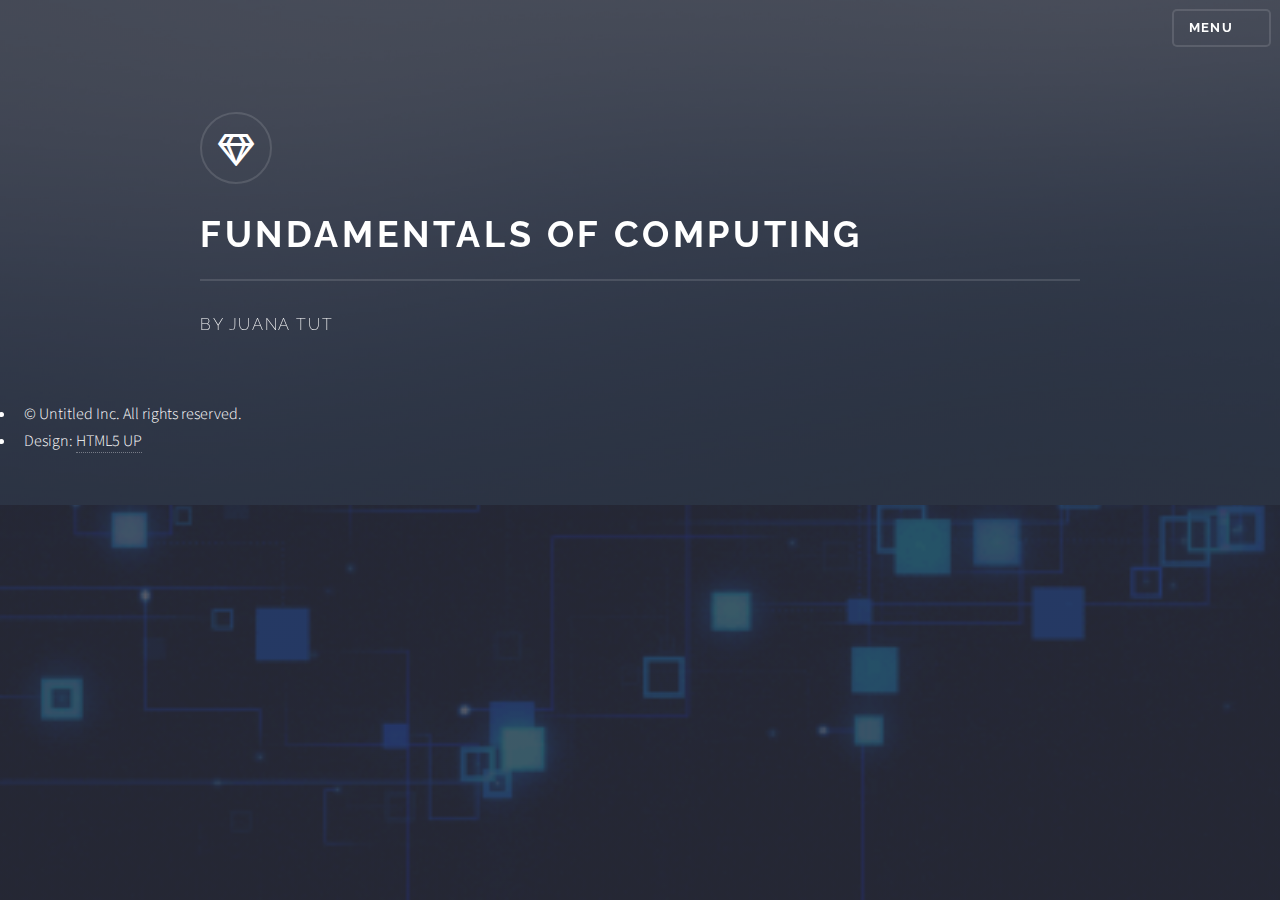
==== index.html @ 511b3169 "Add files via upload" ====
<!DOCTYPE HTML>
<!--
	Solid State by HTML5 UP
	html5up.net | @ajlkn
	Free for personal and commercial use under the CCA 3.0 license (html5up.net/license)
-->
<html>
	<head>
		<title>FoC</title>
		<meta charset="utf-8" />
		<meta name="viewport" content="width=device-width, initial-scale=1, user-scalable=no" />
		<link rel="stylesheet" href="assets/css/main.css" />
		<noscript><link rel="stylesheet" href="assets/css/noscript.css" /></noscript>
	</head>
	<body class="is-preload">

		<!-- Page Wrapper -->
			<div id="page-wrapper">

				<!-- Header -->
					<header id="header" class="alt">
						<h1><a href="index.html">Solid State</a></h1>
						<nav>
							<a href="#menu">Menu</a>
						</nav>
					</header>

				<!-- Menu -->
					<nav id="menu">
						<div class="inner">
							<h2>Menu</h2>
							<ul class="links">
								<li><a href="index1.html">Home</a></li>
								<li><a href="course.html">Course</a></li>
								<li><a href="project.html">Projects</a></li>
								<li><a href="concepts.html">Concepts</a></li>
								<li><a href="database.html">Database</a></li>
								<li><a href="documentation.html">Documentation</a></li>
								<li><a href="aboutme.html">About me</a></li>
							</ul>
							<a href="#" class="close">Close</a>
						</div>
					</nav>

				<!-- Banner -->
					<section id="banner">
						<div class="inner">
							<div class="logo"><span class="icon fa-gem"></span></div>
							<h2>Fundamentals of Computing</h2>
							<p>By Juana Tut </p>
						</div>
					</section>

				<!-- Wrapper -->
					<section id="wrapper">
							<ul class="copyright">
								<li>&copy; Untitled Inc. All rights reserved.</li><li>Design: <a href="http://html5up.net">HTML5 UP</a></li>
							</ul>
						</div>
					</section>

			</div>

		<!-- Scripts -->
			<script src="assets/js/jquery.min.js"></script>
			<script src="assets/js/jquery.scrollex.min.js"></script>
			<script src="assets/js/browser.min.js"></script>
			<script src="assets/js/breakpoints.min.js"></script>
			<script src="assets/js/util.js"></script>
			<script src="assets/js/main.js"></script>

	</body>
</html>
---- assets/css/main.css ----
@import url(fontawesome-all.min.css);
@import url("https://fonts.googleapis.com/css?family=Raleway:200,700|Source+Sans+Pro:300,600,300italic,600italic");

/*
	Solid State by HTML5 UP
	html5up.net | @ajlkn
	Free for personal and commercial use under the CCA 3.0 license (html5up.net/license)
*/

html, body, div, span, applet, object,
iframe, h1, h2, h3, h4, h5, h6, p, blockquote,
pre, a, abbr, acronym, address, big, cite,
code, del, dfn, em, img, ins, kbd, q, s, samp,
small, strike, strong, sub, sup, tt, var, b,
u, i, center, dl, dt, dd, ol, ul, li, fieldset,
form, label, legend, table, caption, tbody,
tfoot, thead, tr, th, td, article, aside,
canvas, details, embed, figure, figcaption,
footer, header, hgroup, menu, nav, output, ruby,
section, summary, time, mark, audio, video {
	margin: 0;
	padding: 0;
	border: 0;
	font-size: 100%;
	font: inherit;
	vertical-align: baseline;}

article, aside, details, figcaption, figure,
footer, header, hgroup, menu, nav, section {
	display: block;}

body {
	line-height: 1;
}

ol, ul {
	list-style: none;
}

blockquote, q {
	quotes: none;
}

	blockquote:before, blockquote:after, q:before, q:after {
		content: '';
		content: none;
	}

table {
	border-collapse: collapse;
	border-spacing: 0;
}

body {
	-webkit-text-size-adjust: none;
}

mark {
	background-color: transparent;
	color: inherit;
}

input::-moz-focus-inner {
	border: 0;
	padding: 0;
}

input, select, textarea {
	-moz-appearance: none;
	-webkit-appearance: none;
	-ms-appearance: none;
	appearance: none;
}

/* Basic */

	@-ms-viewport {
		width: device-width;
	}

	body {
		-ms-overflow-style: scrollbar;
	}

	@media screen and (max-width: 480px) {

		html, body {
			min-width: 320px;
		}

	}

	html {
		box-sizing: border-box;
	}

	*, *:before, *:after {
		box-sizing: inherit;
	}

	body {
		background-color: #2e3141;
		background-image: linear-gradient(to top, rgba(46, 49, 65, 0.8), rgba(46, 49, 65, 0.8)), url("../../images/giphy.gif");
		background-size: auto,
 cover;
		background-attachment: fixed,
 fixed;
		background-position: center,
 center;
	}

		body.is-preload *, body.is-preload *:before, body.is-preload *:after {
			-moz-animation: none !important;
			-webkit-animation: none !important;
			-ms-animation: none !important;
			animation: none !important;
			-moz-transition: none !important;
			-webkit-transition: none !important;
			-ms-transition: none !important;
			transition: none !important;
		}

/* Type */

	body, input, select, textarea {
		color: #ffffff;
		font-family: "Source Sans Pro", Helvetica, sans-serif;
		font-size: 16.5pt;
		font-weight: 300;
		line-height: 1.65;
	}

		@media screen and (max-width: 1680px) {

			body, input, select, textarea {
				font-size: 13pt;
			}

		}

		@media screen and (max-width: 1280px) {

			body, input, select, textarea {
				font-size: 12pt;
			}

		}

		@media screen and (max-width: 980px) {

			body, input, select, textarea {
				font-size: 12pt;
			}

		}

		@media screen and (max-width: 736px) {

			body, input, select, textarea {
				font-size: 12pt;
			}

		}

		@media screen and (max-width: 480px) {

			body, input, select, textarea {
				font-size: 12pt;
			}

		}

	a {
		-moz-transition: color 0.2s ease-in-out, border-bottom-color 0.2s ease-in-out;
		-webkit-transition: color 0.2s ease-in-out, border-bottom-color 0.2s ease-in-out;
		-ms-transition: color 0.2s ease-in-out, border-bottom-color 0.2s ease-in-out;
		transition: color 0.2s ease-in-out, border-bottom-color 0.2s ease-in-out;
		border-bottom: dotted 1px rgba(255, 255, 255, 0.35);
		color: #ffffff;
		text-decoration: none;
	}

		a:hover {
			border-bottom-color: transparent;
			color: #ffffff !important;
		}

		a.special:not(.button) {
			text-decoration: none;
			border-bottom: 0;
			display: block;
			font-family: Raleway, Helvetica, sans-serif;
			font-size: 0.8em;
			font-weight: 700;
			letter-spacing: 0.1em;
			margin: 0 0 2em 0;
			text-transform: uppercase;
		}

			a.special:not(.button):before {
				-moz-osx-font-smoothing: grayscale;
				-webkit-font-smoothing: antialiased;
				display: inline-block;
				font-style: normal;
				font-variant: normal;
				text-rendering: auto;
				line-height: 1;
				text-transform: none !important;
				font-family: 'Font Awesome 5 Free';
				font-weight: 900;
			}

			a.special:not(.button):before {
				-moz-transition: background-color 0.2s ease-in-out;
				-webkit-transition: background-color 0.2s ease-in-out;
				-ms-transition: background-color 0.2s ease-in-out;
				transition: background-color 0.2s ease-in-out;
				border-radius: 100%;
				border: solid 2px rgba(255, 255, 255, 0.125);
				content: '\f105';
				display: inline-block;
				font-size: 1.25em;
				height: 2em;
				line-height: 1.75em;
				margin-right: 0.85em;
				text-align: center;
				text-indent: 0.15em;
				vertical-align: middle;
				width: 2em;
			}

			a.special:not(.button):hover:before {
				background-color: rgba(255, 255, 255, 0.025);
			}

			a.special:not(.button):active:before {
				background-color: rgba(255, 255, 255, 0.075);
			}

	strong, b {
		color: #ffffff;
		font-weight: 600;
	}

	em, i {
		font-style: italic;
	}

	p {
		margin: 0 0 2em 0;
	}

	h1, h2, h3, h4, h5, h6 {
		color: #ffffff;
		font-family: Raleway, Helvetica, sans-serif;
		font-weight: 700;
		letter-spacing: 0.1em;
		margin: 0 0 1em 0;
		text-transform: uppercase;
	}

		h1 a, h2 a, h3 a, h4 a, h5 a, h6 a {
			color: inherit;
			text-decoration: none;
			border-bottom: 0;
		}

		h1 span, h2 span, h3 span, h4 span, h5 span, h6 span {
			font-weight: 200;
		}

		h1.major, h2.major, h3.major, h4.major, h5.major, h6.major {
			padding-bottom: 1em;
			border-bottom: solid 2px rgba(255, 255, 255, 0.125);
		}

	h2 {
		font-size: 1.2em;
	}

	h3 {
		font-size: 0.9em;
	}

	h4 {
		font-size: 0.7em;
	}

	h5 {
		font-size: 0.7em;
	}

	h6 {
		font-size: 0.7em;
	}

	@media screen and (max-width: 736px) {

		h2 {
			font-size: 1em;
		}

		h3 {
			font-size: 0.8em;
		}

	}

	sub {
		font-size: 0.8em;
		position: relative;
		top: 0.5em;
	}

	sup {
		font-size: 0.8em;
		position: relative;
		top: -0.5em;
	}

	blockquote {
		border-left: solid 4px rgba(255, 255, 255, 0.125);
		font-style: italic;
		margin: 0 0 2em 0;
		padding: 0.5em 0 0.5em 2em;
	}

	code {
		background: rgba(255, 255, 255, 0.025);
		border-radius: 5px;
		border: solid 2px rgba(255, 255, 255, 0.125);
		font-family: "Courier New", monospace;
		font-size: 0.9em;
		margin: 0 0.25em;
		padding: 0.25em 0.65em;
	}

	pre {
		-webkit-overflow-scrolling: touch;
		font-family: "Courier New", monospace;
		font-size: 0.9em;
		margin: 0 0 2em 0;
	}

		pre code {
			display: block;
			line-height: 1.75em;
			padding: 1em 1.5em;
			overflow-x: auto;
		}

	hr {
		border: 0;
		border-bottom: solid 2px rgba(255, 255, 255, 0.125);
		margin: 2.5em 0;
	}

		hr.major {
			margin: 4em 0;
		}

	.align-left {
		text-align: left;
	}

	.align-center {
		text-align: center;
	}

	.align-right {
		text-align: right;
	}

/* Row */

	.row {
		display: flex;
		flex-wrap: wrap;
		box-sizing: border-box;
		align-items: stretch;
	}

		.row > * {
			box-sizing: border-box;
		}

		.row.gtr-uniform > * > :last-child {
			margin-bottom: 0;
		}

		.row.aln-left {
			justify-content: flex-start;
		}

		.row.aln-center {
			justify-content: center;
		}

		.row.aln-right {
			justify-content: flex-end;
		}

		.row.aln-top {
			align-items: flex-start;
		}

		.row.aln-middle {
			align-items: center;
		}

		.row.aln-bottom {
			align-items: flex-end;
		}

		.row > .imp {
			order: -1;
		}

		.row > .col-1 {
			width: 8.33333%;
		}

		.row > .off-1 {
			margin-left: 8.33333%;
		}

		.row > .col-2 {
			width: 16.66667%;
		}

		.row > .off-2 {
			margin-left: 16.66667%;
		}

		.row > .col-3 {
			width: 25%;
		}

		.row > .off-3 {
			margin-left: 25%;
		}

		.row > .col-4 {
			width: 33.33333%;
		}

		.row > .off-4 {
			margin-left: 33.33333%;
		}

		.row > .col-5 {
			width: 41.66667%;
		}

		.row > .off-5 {
			margin-left: 41.66667%;
		}

		.row > .col-6 {
			width: 50%;
		}

		.row > .off-6 {
			margin-left: 50%;
		}

		.row > .col-7 {
			width: 58.33333%;
		}

		.row > .off-7 {
			margin-left: 58.33333%;
		}

		.row > .col-8 {
			width: 66.66667%;
		}

		.row > .off-8 {
			margin-left: 66.66667%;
		}

		.row > .col-9 {
			width: 75%;
		}

		.row > .off-9 {
			margin-left: 75%;
		}

		.row > .col-10 {
			width: 83.33333%;
		}

		.row > .off-10 {
			margin-left: 83.33333%;
		}

		.row > .col-11 {
			width: 91.66667%;
		}

		.row > .off-11 {
			margin-left: 91.66667%;
		}

		.row > .col-12 {
			width: 100%;
		}

		.row > .off-12 {
			margin-left: 100%;
		}

		.row.gtr-0 {
			margin-top: 0;
			margin-left: 0em;
		}

			.row.gtr-0 > * {
				padding: 0 0 0 0em;
			}

			.row.gtr-0.gtr-uniform {
				margin-top: 0em;
			}

				.row.gtr-0.gtr-uniform > * {
					padding-top: 0em;
				}

		.row.gtr-25 {
			margin-top: 0;
			margin-left: -0.4375em;
		}

			.row.gtr-25 > * {
				padding: 0 0 0 0.4375em;
			}

			.row.gtr-25.gtr-uniform {
				margin-top: -0.4375em;
			}

				.row.gtr-25.gtr-uniform > * {
					padding-top: 0.4375em;
				}

		.row.gtr-50 {
			margin-top: 0;
			margin-left: -0.875em;
		}

			.row.gtr-50 > * {
				padding: 0 0 0 0.875em;
			}

			.row.gtr-50.gtr-uniform {
				margin-top: -0.875em;
			}

				.row.gtr-50.gtr-uniform > * {
					padding-top: 0.875em;
				}

		.row {
			margin-top: 0;
			margin-left: -1.75em;
		}

			.row > * {
				padding: 0 0 0 1.75em;
			}

			.row.gtr-uniform {
				margin-top: -1.75em;
			}

				.row.gtr-uniform > * {
					padding-top: 1.75em;
				}

		.row.gtr-150 {
			margin-top: 0;
			margin-left: -2.625em;
		}

			.row.gtr-150 > * {
				padding: 0 0 0 2.625em;
			}

			.row.gtr-150.gtr-uniform {
				margin-top: -2.625em;
			}

				.row.gtr-150.gtr-uniform > * {
					padding-top: 2.625em;
				}

		.row.gtr-200 {
			margin-top: 0;
			margin-left: -3.5em;
		}

			.row.gtr-200 > * {
				padding: 0 0 0 3.5em;
			}

			.row.gtr-200.gtr-uniform {
				margin-top: -3.5em;
			}

				.row.gtr-200.gtr-uniform > * {
					padding-top: 3.5em;
				}

		@media screen and (max-width: 1680px) {

			.row {
				display: flex;
				flex-wrap: wrap;
				box-sizing: border-box;
				align-items: stretch;
			}

				.row > * {
					box-sizing: border-box;
				}

				.row.gtr-uniform > * > :last-child {
					margin-bottom: 0;
				}

				.row.aln-left {
					justify-content: flex-start;
				}

				.row.aln-center {
					justify-content: center;
				}

				.row.aln-right {
					justify-content: flex-end;
				}

				.row.aln-top {
					align-items: flex-start;
				}

				.row.aln-middle {
					align-items: center;
				}

				.row.aln-bottom {
					align-items: flex-end;
				}

				.row > .imp-xlarge {
					order: -1;
				}

				.row > .col-1-xlarge {
					width: 8.33333%;
				}

				.row > .off-1-xlarge {
					margin-left: 8.33333%;
				}

				.row > .col-2-xlarge {
					width: 16.66667%;
				}

				.row > .off-2-xlarge {
					margin-left: 16.66667%;
				}

				.row > .col-3-xlarge {
					width: 25%;
				}

				.row > .off-3-xlarge {
					margin-left: 25%;
				}

				.row > .col-4-xlarge {
					width: 33.33333%;
				}

				.row > .off-4-xlarge {
					margin-left: 33.33333%;
				}

				.row > .col-5-xlarge {
					width: 41.66667%;
				}

				.row > .off-5-xlarge {
					margin-left: 41.66667%;
				}

				.row > .col-6-xlarge {
					width: 50%;
				}

				.row > .off-6-xlarge {
					margin-left: 50%;
				}

				.row > .col-7-xlarge {
					width: 58.33333%;
				}

				.row > .off-7-xlarge {
					margin-left: 58.33333%;
				}

				.row > .col-8-xlarge {
					width: 66.66667%;
				}

				.row > .off-8-xlarge {
					margin-left: 66.66667%;
				}

				.row > .col-9-xlarge {
					width: 75%;
				}

				.row > .off-9-xlarge {
					margin-left: 75%;
				}

				.row > .col-10-xlarge {
					width: 83.33333%;
				}

				.row > .off-10-xlarge {
					margin-left: 83.33333%;
				}

				.row > .col-11-xlarge {
					width: 91.66667%;
				}

				.row > .off-11-xlarge {
					margin-left: 91.66667%;
				}

				.row > .col-12-xlarge {
					width: 100%;
				}

				.row > .off-12-xlarge {
					margin-left: 100%;
				}

				.row.gtr-0 {
					margin-top: 0;
					margin-left: 0em;
				}

					.row.gtr-0 > * {
						padding: 0 0 0 0em;
					}

					.row.gtr-0.gtr-uniform {
						margin-top: 0em;
					}

						.row.gtr-0.gtr-uniform > * {
							padding-top: 0em;
						}

				.row.gtr-25 {
					margin-top: 0;
					margin-left: -0.4375em;
				}

					.row.gtr-25 > * {
						padding: 0 0 0 0.4375em;
					}

					.row.gtr-25.gtr-uniform {
						margin-top: -0.4375em;
					}

						.row.gtr-25.gtr-uniform > * {
							padding-top: 0.4375em;
						}

				.row.gtr-50 {
					margin-top: 0;
					margin-left: -0.875em;
				}

					.row.gtr-50 > * {
						padding: 0 0 0 0.875em;
					}

					.row.gtr-50.gtr-uniform {
						margin-top: -0.875em;
					}

						.row.gtr-50.gtr-uniform > * {
							padding-top: 0.875em;
						}

				.row {
					margin-top: 0;
					margin-left: -1.75em;
				}

					.row > * {
						padding: 0 0 0 1.75em;
					}

					.row.gtr-uniform {
						margin-top: -1.75em;
					}

						.row.gtr-uniform > * {
							padding-top: 1.75em;
						}

				.row.gtr-150 {
					margin-top: 0;
					margin-left: -2.625em;
				}

					.row.gtr-150 > * {
						padding: 0 0 0 2.625em;
					}

					.row.gtr-150.gtr-uniform {
						margin-top: -2.625em;
					}

						.row.gtr-150.gtr-uniform > * {
							padding-top: 2.625em;
						}

				.row.gtr-200 {
					margin-top: 0;
					margin-left: -3.5em;
				}

					.row.gtr-200 > * {
						padding: 0 0 0 3.5em;
					}

					.row.gtr-200.gtr-uniform {
						margin-top: -3.5em;
					}

						.row.gtr-200.gtr-uniform > * {
							padding-top: 3.5em;
						}

		}

		@media screen and (max-width: 1280px) {

			.row {
				display: flex;
				flex-wrap: wrap;
				box-sizing: border-box;
				align-items: stretch;
			}

				.row > * {
					box-sizing: border-box;
				}

				.row.gtr-uniform > * > :last-child {
					margin-bottom: 0;
				}

				.row.aln-left {
					justify-content: flex-start;
				}

				.row.aln-center {
					justify-content: center;
				}

				.row.aln-right {
					justify-content: flex-end;
				}

				.row.aln-top {
					align-items: flex-start;
				}

				.row.aln-middle {
					align-items: center;
				}

				.row.aln-bottom {
					align-items: flex-end;
				}

				.row > .imp-large {
					order: -1;
				}

				.row > .col-1-large {
					width: 8.33333%;
				}

				.row > .off-1-large {
					margin-left: 8.33333%;
				}

				.row > .col-2-large {
					width: 16.66667%;
				}

				.row > .off-2-large {
					margin-left: 16.66667%;
				}

				.row > .col-3-large {
					width: 25%;
				}

				.row > .off-3-large {
					margin-left: 25%;
				}

				.row > .col-4-large {
					width: 33.33333%;
				}

				.row > .off-4-large {
					margin-left: 33.33333%;
				}

				.row > .col-5-large {
					width: 41.66667%;
				}

				.row > .off-5-large {
					margin-left: 41.66667%;
				}

				.row > .col-6-large {
					width: 50%;
				}

				.row > .off-6-large {
					margin-left: 50%;
				}

				.row > .col-7-large {
					width: 58.33333%;
				}

				.row > .off-7-large {
					margin-left: 58.33333%;
				}

				.row > .col-8-large {
					width: 66.66667%;
				}

				.row > .off-8-large {
					margin-left: 66.66667%;
				}

				.row > .col-9-large {
					width: 75%;
				}

				.row > .off-9-large {
					margin-left: 75%;
				}

				.row > .col-10-large {
					width: 83.33333%;
				}

				.row > .off-10-large {
					margin-left: 83.33333%;
				}

				.row > .col-11-large {
					width: 91.66667%;
				}

				.row > .off-11-large {
					margin-left: 91.66667%;
				}

				.row > .col-12-large {
					width: 100%;
				}

				.row > .off-12-large {
					margin-left: 100%;
				}

				.row.gtr-0 {
					margin-top: 0;
					margin-left: 0em;
				}

					.row.gtr-0 > * {
						padding: 0 0 0 0em;
					}

					.row.gtr-0.gtr-uniform {
						margin-top: 0em;
					}

						.row.gtr-0.gtr-uniform > * {
							padding-top: 0em;
						}

				.row.gtr-25 {
					margin-top: 0;
					margin-left: -0.4375em;
				}

					.row.gtr-25 > * {
						padding: 0 0 0 0.4375em;
					}

					.row.gtr-25.gtr-uniform {
						margin-top: -0.4375em;
					}

						.row.gtr-25.gtr-uniform > * {
							padding-top: 0.4375em;
						}

				.row.gtr-50 {
					margin-top: 0;
					margin-left: -0.875em;
				}

					.row.gtr-50 > * {
						padding: 0 0 0 0.875em;
					}

					.row.gtr-50.gtr-uniform {
						margin-top: -0.875em;
					}

						.row.gtr-50.gtr-uniform > * {
							padding-top: 0.875em;
						}

				.row {
					margin-top: 0;
					margin-left: -1.75em;
				}

					.row > * {
						padding: 0 0 0 1.75em;
					}

					.row.gtr-uniform {
						margin-top: -1.75em;
					}

						.row.gtr-uniform > * {
							padding-top: 1.75em;
						}

				.row.gtr-150 {
					margin-top: 0;
					margin-left: -2.625em;
				}

					.row.gtr-150 > * {
						padding: 0 0 0 2.625em;
					}

					.row.gtr-150.gtr-uniform {
						margin-top: -2.625em;
					}

						.row.gtr-150.gtr-uniform > * {
							padding-top: 2.625em;
						}

				.row.gtr-200 {
					margin-top: 0;
					margin-left: -3.5em;
				}

					.row.gtr-200 > * {
						padding: 0 0 0 3.5em;
					}

					.row.gtr-200.gtr-uniform {
						margin-top: -3.5em;
					}

						.row.gtr-200.gtr-uniform > * {
							padding-top: 3.5em;
						}

		}

		@media screen and (max-width: 980px) {

			.row {
				display: flex;
				flex-wrap: wrap;
				box-sizing: border-box;
				align-items: stretch;
			}

				.row > * {
					box-sizing: border-box;
				}

				.row.gtr-uniform > * > :last-child {
					margin-bottom: 0;
				}

				.row.aln-left {
					justify-content: flex-start;
				}

				.row.aln-center {
					justify-content: center;
				}

				.row.aln-right {
					justify-content: flex-end;
				}

				.row.aln-top {
					align-items: flex-start;
				}

				.row.aln-middle {
					align-items: center;
				}

				.row.aln-bottom {
					align-items: flex-end;
				}

				.row > .imp-medium {
					order: -1;
				}

				.row > .col-1-medium {
					width: 8.33333%;
				}

				.row > .off-1-medium {
					margin-left: 8.33333%;
				}

				.row > .col-2-medium {
					width: 16.66667%;
				}

				.row > .off-2-medium {
					margin-left: 16.66667%;
				}

				.row > .col-3-medium {
					width: 25%;
				}

				.row > .off-3-medium {
					margin-left: 25%;
				}

				.row > .col-4-medium {
					width: 33.33333%;
				}

				.row > .off-4-medium {
					margin-left: 33.33333%;
				}

				.row > .col-5-medium {
					width: 41.66667%;
				}

				.row > .off-5-medium {
					margin-left: 41.66667%;
				}

				.row > .col-6-medium {
					width: 50%;
				}

				.row > .off-6-medium {
					margin-left: 50%;
				}

				.row > .col-7-medium {
					width: 58.33333%;
				}

				.row > .off-7-medium {
					margin-left: 58.33333%;
				}

				.row > .col-8-medium {
					width: 66.66667%;
				}

				.row > .off-8-medium {
					margin-left: 66.66667%;
				}

				.row > .col-9-medium {
					width: 75%;
				}

				.row > .off-9-medium {
					margin-left: 75%;
				}

				.row > .col-10-medium {
					width: 83.33333%;
				}

				.row > .off-10-medium {
					margin-left: 83.33333%;
				}

				.row > .col-11-medium {
					width: 91.66667%;
				}

				.row > .off-11-medium {
					margin-left: 91.66667%;
				}

				.row > .col-12-medium {
					width: 100%;
				}

				.row > .off-12-medium {
					margin-left: 100%;
				}

				.row.gtr-0 {
					margin-top: 0;
					margin-left: 0em;
				}

					.row.gtr-0 > * {
						padding: 0 0 0 0em;
					}

					.row.gtr-0.gtr-uniform {
						margin-top: 0em;
					}

						.row.gtr-0.gtr-uniform > * {
							padding-top: 0em;
						}

				.row.gtr-25 {
					margin-top: 0;
					margin-left: -0.4375em;
				}

					.row.gtr-25 > * {
						padding: 0 0 0 0.4375em;
					}

					.row.gtr-25.gtr-uniform {
						margin-top: -0.4375em;
					}

						.row.gtr-25.gtr-uniform > * {
							padding-top: 0.4375em;
						}

				.row.gtr-50 {
					margin-top: 0;
					margin-left: -0.875em;
				}

					.row.gtr-50 > * {
						padding: 0 0 0 0.875em;
					}

					.row.gtr-50.gtr-uniform {
						margin-top: -0.875em;
					}

						.row.gtr-50.gtr-uniform > * {
							padding-top: 0.875em;
						}

				.row {
					margin-top: 0;
					margin-left: -1.75em;
				}

					.row > * {
						padding: 0 0 0 1.75em;
					}

					.row.gtr-uniform {
						margin-top: -1.75em;
					}

						.row.gtr-uniform > * {
							padding-top: 1.75em;
						}

				.row.gtr-150 {
					margin-top: 0;
					margin-left: -2.625em;
				}

					.row.gtr-150 > * {
						padding: 0 0 0 2.625em;
					}

					.row.gtr-150.gtr-uniform {
						margin-top: -2.625em;
					}

						.row.gtr-150.gtr-uniform > * {
							padding-top: 2.625em;
						}

				.row.gtr-200 {
					margin-top: 0;
					margin-left: -3.5em;
				}

					.row.gtr-200 > * {
						padding: 0 0 0 3.5em;
					}

					.row.gtr-200.gtr-uniform {
						margin-top: -3.5em;
					}

						.row.gtr-200.gtr-uniform > * {
							padding-top: 3.5em;
						}

		}

		@media screen and (max-width: 736px) {

			.row {
				display: flex;
				flex-wrap: wrap;
				box-sizing: border-box;
				align-items: stretch;
			}

				.row > * {
					box-sizing: border-box;
				}

				.row.gtr-uniform > * > :last-child {
					margin-bottom: 0;
				}

				.row.aln-left {
					justify-content: flex-start;
				}

				.row.aln-center {
					justify-content: center;
				}

				.row.aln-right {
					justify-content: flex-end;
				}

				.row.aln-top {
					align-items: flex-start;
				}

				.row.aln-middle {
					align-items: center;
				}

				.row.aln-bottom {
					align-items: flex-end;
				}

				.row > .imp-small {
					order: -1;
				}

				.row > .col-1-small {
					width: 8.33333%;
				}

				.row > .off-1-small {
					margin-left: 8.33333%;
				}

				.row > .col-2-small {
					width: 16.66667%;
				}

				.row > .off-2-small {
					margin-left: 16.66667%;
				}

				.row > .col-3-small {
					width: 25%;
				}

				.row > .off-3-small {
					margin-left: 25%;
				}

				.row > .col-4-small {
					width: 33.33333%;
				}

				.row > .off-4-small {
					margin-left: 33.33333%;
				}

				.row > .col-5-small {
					width: 41.66667%;
				}

				.row > .off-5-small {
					margin-left: 41.66667%;
				}

				.row > .col-6-small {
					width: 50%;
				}

				.row > .off-6-small {
					margin-left: 50%;
				}

				.row > .col-7-small {
					width: 58.33333%;
				}

				.row > .off-7-small {
					margin-left: 58.33333%;
				}

				.row > .col-8-small {
					width: 66.66667%;
				}

				.row > .off-8-small {
					margin-left: 66.66667%;
				}

				.row > .col-9-small {
					width: 75%;
				}

				.row > .off-9-small {
					margin-left: 75%;
				}

				.row > .col-10-small {
					width: 83.33333%;
				}

				.row > .off-10-small {
					margin-left: 83.33333%;
				}

				.row > .col-11-small {
					width: 91.66667%;
				}

				.row > .off-11-small {
					margin-left: 91.66667%;
				}

				.row > .col-12-small {
					width: 100%;
				}

				.row > .off-12-small {
					margin-left: 100%;
				}

				.row.gtr-0 {
					margin-top: 0;
					margin-left: 0em;
				}

					.row.gtr-0 > * {
						padding: 0 0 0 0em;
					}

					.row.gtr-0.gtr-uniform {
						margin-top: 0em;
					}

						.row.gtr-0.gtr-uniform > * {
							padding-top: 0em;
						}

				.row.gtr-25 {
					margin-top: 0;
					margin-left: -0.3125em;
				}

					.row.gtr-25 > * {
						padding: 0 0 0 0.3125em;
					}

					.row.gtr-25.gtr-uniform {
						margin-top: -0.3125em;
					}

						.row.gtr-25.gtr-uniform > * {
							padding-top: 0.3125em;
						}

				.row.gtr-50 {
					margin-top: 0;
					margin-left: -0.625em;
				}

					.row.gtr-50 > * {
						padding: 0 0 0 0.625em;
					}

					.row.gtr-50.gtr-uniform {
						margin-top: -0.625em;
					}

						.row.gtr-50.gtr-uniform > * {
							padding-top: 0.625em;
						}

				.row {
					margin-top: 0;
					margin-left: -1.25em;
				}

					.row > * {
						padding: 0 0 0 1.25em;
					}

					.row.gtr-uniform {
						margin-top: -1.25em;
					}

						.row.gtr-uniform > * {
							padding-top: 1.25em;
						}

				.row.gtr-150 {
					margin-top: 0;
					margin-left: -1.875em;
				}

					.row.gtr-150 > * {
						padding: 0 0 0 1.875em;
					}

					.row.gtr-150.gtr-uniform {
						margin-top: -1.875em;
					}

						.row.gtr-150.gtr-uniform > * {
							padding-top: 1.875em;
						}

				.row.gtr-200 {
					margin-top: 0;
					margin-left: -2.5em;
				}

					.row.gtr-200 > * {
						padding: 0 0 0 2.5em;
					}

					.row.gtr-200.gtr-uniform {
						margin-top: -2.5em;
					}

						.row.gtr-200.gtr-uniform > * {
							padding-top: 2.5em;
						}

		}

		@media screen and (max-width: 480px) {

			.row {
				display: flex;
				flex-wrap: wrap;
				box-sizing: border-box;
				align-items: stretch;
			}

				.row > * {
					box-sizing: border-box;
				}

				.row.gtr-uniform > * > :last-child {
					margin-bottom: 0;
				}

				.row.aln-left {
					justify-content: flex-start;
				}

				.row.aln-center {
					justify-content: center;
				}

				.row.aln-right {
					justify-content: flex-end;
				}

				.row.aln-top {
					align-items: flex-start;
				}

				.row.aln-middle {
					align-items: center;
				}

				.row.aln-bottom {
					align-items: flex-end;
				}

				.row > .imp-xsmall {
					order: -1;
				}

				.row > .col-1-xsmall {
					width: 8.33333%;
				}

				.row > .off-1-xsmall {
					margin-left: 8.33333%;
				}

				.row > .col-2-xsmall {
					width: 16.66667%;
				}

				.row > .off-2-xsmall {
					margin-left: 16.66667%;
				}

				.row > .col-3-xsmall {
					width: 25%;
				}

				.row > .off-3-xsmall {
					margin-left: 25%;
				}

				.row > .col-4-xsmall {
					width: 33.33333%;
				}

				.row > .off-4-xsmall {
					margin-left: 33.33333%;
				}

				.row > .col-5-xsmall {
					width: 41.66667%;
				}

				.row > .off-5-xsmall {
					margin-left: 41.66667%;
				}

				.row > .col-6-xsmall {
					width: 50%;
				}

				.row > .off-6-xsmall {
					margin-left: 50%;
				}

				.row > .col-7-xsmall {
					width: 58.33333%;
				}

				.row > .off-7-xsmall {
					margin-left: 58.33333%;
				}

				.row > .col-8-xsmall {
					width: 66.66667%;
				}

				.row > .off-8-xsmall {
					margin-left: 66.66667%;
				}

				.row > .col-9-xsmall {
					width: 75%;
				}

				.row > .off-9-xsmall {
					margin-left: 75%;
				}

				.row > .col-10-xsmall {
					width: 83.33333%;
				}

				.row > .off-10-xsmall {
					margin-left: 83.33333%;
				}

				.row > .col-11-xsmall {
					width: 91.66667%;
				}

				.row > .off-11-xsmall {
					margin-left: 91.66667%;
				}

				.row > .col-12-xsmall {
					width: 100%;
				}

				.row > .off-12-xsmall {
					margin-left: 100%;
				}

				.row.gtr-0 {
					margin-top: 0;
					margin-left: 0em;
				}

					.row.gtr-0 > * {
						padding: 0 0 0 0em;
					}

					.row.gtr-0.gtr-uniform {
						margin-top: 0em;
					}

						.row.gtr-0.gtr-uniform > * {
							padding-top: 0em;
						}

				.row.gtr-25 {
					margin-top: 0;
					margin-left: -0.3125em;
				}

					.row.gtr-25 > * {
						padding: 0 0 0 0.3125em;
					}

					.row.gtr-25.gtr-uniform {
						margin-top: -0.3125em;
					}

						.row.gtr-25.gtr-uniform > * {
							padding-top: 0.3125em;
						}

				.row.gtr-50 {
					margin-top: 0;
					margin-left: -0.625em;
				}

					.row.gtr-50 > * {
						padding: 0 0 0 0.625em;
					}

					.row.gtr-50.gtr-uniform {
						margin-top: -0.625em;
					}

						.row.gtr-50.gtr-uniform > * {
							padding-top: 0.625em;
						}

				.row {
					margin-top: 0;
					margin-left: -1.25em;
				}

					.row > * {
						padding: 0 0 0 1.25em;
					}

					.row.gtr-uniform {
						margin-top: -1.25em;
					}

						.row.gtr-uniform > * {
							padding-top: 1.25em;
						}

				.row.gtr-150 {
					margin-top: 0;
					margin-left: -1.875em;
				}

					.row.gtr-150 > * {
						padding: 0 0 0 1.875em;
					}

					.row.gtr-150.gtr-uniform {
						margin-top: -1.875em;
					}

						.row.gtr-150.gtr-uniform > * {
							padding-top: 1.875em;
						}

				.row.gtr-200 {
					margin-top: 0;
					margin-left: -2.5em;
				}

					.row.gtr-200 > * {
						padding: 0 0 0 2.5em;
					}

					.row.gtr-200.gtr-uniform {
						margin-top: -2.5em;
					}

						.row.gtr-200.gtr-uniform > * {
							padding-top: 2.5em;
						}

		}

		@media screen and (max-width: 360px) {

			.row {
				display: flex;
				flex-wrap: wrap;
				box-sizing: border-box;
				align-items: stretch;
			}

				.row > * {
					box-sizing: border-box;
				}

				.row.gtr-uniform > * > :last-child {
					margin-bottom: 0;
				}

				.row.aln-left {
					justify-content: flex-start;
				}

				.row.aln-center {
					justify-content: center;
				}

				.row.aln-right {
					justify-content: flex-end;
				}

				.row.aln-top {
					align-items: flex-start;
				}

				.row.aln-middle {
					align-items: center;
				}

				.row.aln-bottom {
					align-items: flex-end;
				}

				.row > .imp-xxsmall {
					order: -1;
				}

				.row > .col-1-xxsmall {
					width: 8.33333%;
				}

				.row > .off-1-xxsmall {
					margin-left: 8.33333%;
				}

				.row > .col-2-xxsmall {
					width: 16.66667%;
				}

				.row > .off-2-xxsmall {
					margin-left: 16.66667%;
				}

				.row > .col-3-xxsmall {
					width: 25%;
				}

				.row > .off-3-xxsmall {
					margin-left: 25%;
				}

				.row > .col-4-xxsmall {
					width: 33.33333%;
				}

				.row > .off-4-xxsmall {
					margin-left: 33.33333%;
				}

				.row > .col-5-xxsmall {
					width: 41.66667%;
				}

				.row > .off-5-xxsmall {
					margin-left: 41.66667%;
				}

				.row > .col-6-xxsmall {
					width: 50%;
				}

				.row > .off-6-xxsmall {
					margin-left: 50%;
				}

				.row > .col-7-xxsmall {
					width: 58.33333%;
				}

				.row > .off-7-xxsmall {
					margin-left: 58.33333%;
				}

				.row > .col-8-xxsmall {
					width: 66.66667%;
				}

				.row > .off-8-xxsmall {
					margin-left: 66.66667%;
				}

				.row > .col-9-xxsmall {
					width: 75%;
				}

				.row > .off-9-xxsmall {
					margin-left: 75%;
				}

				.row > .col-10-xxsmall {
					width: 83.33333%;
				}

				.row > .off-10-xxsmall {
					margin-left: 83.33333%;
				}

				.row > .col-11-xxsmall {
					width: 91.66667%;
				}

				.row > .off-11-xxsmall {
					margin-left: 91.66667%;
				}

				.row > .col-12-xxsmall {
					width: 100%;
				}

				.row > .off-12-xxsmall {
					margin-left: 100%;
				}

				.row.gtr-0 {
					margin-top: 0;
					margin-left: 0em;
				}

					.row.gtr-0 > * {
						padding: 0 0 0 0em;
					}

					.row.gtr-0.gtr-uniform {
						margin-top: 0em;
					}

						.row.gtr-0.gtr-uniform > * {
							padding-top: 0em;
						}

				.row.gtr-25 {
					margin-top: 0;
					margin-left: -0.3125em;
				}

					.row.gtr-25 > * {
						padding: 0 0 0 0.3125em;
					}

					.row.gtr-25.gtr-uniform {
						margin-top: -0.3125em;
					}

						.row.gtr-25.gtr-uniform > * {
							padding-top: 0.3125em;
						}

				.row.gtr-50 {
					margin-top: 0;
					margin-left: -0.625em;
				}

					.row.gtr-50 > * {
						padding: 0 0 0 0.625em;
					}

					.row.gtr-50.gtr-uniform {
						margin-top: -0.625em;
					}

						.row.gtr-50.gtr-uniform > * {
							padding-top: 0.625em;
						}

				.row {
					margin-top: 0;
					margin-left: -1.25em;
				}

					.row > * {
						padding: 0 0 0 1.25em;
					}

					.row.gtr-uniform {
						margin-top: -1.25em;
					}

						.row.gtr-uniform > * {
							padding-top: 1.25em;
						}

				.row.gtr-150 {
					margin-top: 0;
					margin-left: -1.875em;
				}

					.row.gtr-150 > * {
						padding: 0 0 0 1.875em;
					}

					.row.gtr-150.gtr-uniform {
						margin-top: -1.875em;
					}

						.row.gtr-150.gtr-uniform > * {
							padding-top: 1.875em;
						}

				.row.gtr-200 {
					margin-top: 0;
					margin-left: -2.5em;
				}

					.row.gtr-200 > * {
						padding: 0 0 0 2.5em;
					}

					.row.gtr-200.gtr-uniform {
						margin-top: -2.5em;
					}

						.row.gtr-200.gtr-uniform > * {
							padding-top: 2.5em;
						}

		}

/* Section/Article */

	section.special, article.special {
		text-align: center;
	}

/* Form */

	form {
		margin: 0 0 2em 0;
	}

		form > :last-child {
			margin-bottom: 0;
		}

		form > .fields {
			display: -moz-flex;
			display: -webkit-flex;
			display: -ms-flex;
			display: flex;
			-moz-flex-wrap: wrap;
			-webkit-flex-wrap: wrap;
			-ms-flex-wrap: wrap;
			flex-wrap: wrap;
			width: calc(100% + 3em);
			margin: -1.5em 0 2em -1.5em;
		}

			form > .fields > .field {
				-moz-flex-grow: 0;
				-webkit-flex-grow: 0;
				-ms-flex-grow: 0;
				flex-grow: 0;
				-moz-flex-shrink: 0;
				-webkit-flex-shrink: 0;
				-ms-flex-shrink: 0;
				flex-shrink: 0;
				padding: 1.5em 0 0 1.5em;
				width: calc(100% - 1.5em);
			}

				form > .fields > .field.half {
					width: calc(50% - 0.75em);
				}

				form > .fields > .field.third {
					width: calc(100%/3 - 0.5em);
				}

				form > .fields > .field.quarter {
					width: calc(25% - 0.375em);
				}

		@media screen and (max-width: 480px) {

			form > .fields {
				width: calc(100% + 3em);
				margin: -1.5em 0 2em -1.5em;
			}

				form > .fields > .field {
					padding: 1.5em 0 0 1.5em;
					width: calc(100% - 1.5em);
				}

					form > .fields > .field.half {
						width: calc(100% - 1.5em);
					}

					form > .fields > .field.third {
						width: calc(100% - 1.5em);
					}

					form > .fields > .field.quarter {
						width: calc(100% - 1.5em);
					}

		}

	label {
		color: #ffffff;
		display: block;
		font-family: Raleway, Helvetica, sans-serif;
		font-size: 0.8em;
		font-weight: 700;
		letter-spacing: 0.1em;
		margin: 0 0 0.7em 0;
		text-transform: uppercase;
	}

	input[type="text"],
	input[type="password"],
	input[type="email"],
	input[type="tel"],
	select,
	textarea {
		-moz-appearance: none;
		-webkit-appearance: none;
		-ms-appearance: none;
		appearance: none;
		background: rgba(255, 255, 255, 0.025);
		border-radius: 5px;
		border: none;
		border: solid 2px rgba(255, 255, 255, 0.125);
		color: inherit;
		display: block;
		outline: 0;
		padding: 0 1em;
		text-decoration: none;
		width: 100%;
	}

		input[type="text"]:invalid,
		input[type="password"]:invalid,
		input[type="email"]:invalid,
		input[type="tel"]:invalid,
		select:invalid,
		textarea:invalid {
			box-shadow: none;
		}

		input[type="text"]:focus,
		input[type="password"]:focus,
		input[type="email"]:focus,
		input[type="tel"]:focus,
		select:focus,
		textarea:focus {
			border-color: #5b6ba6;
		}

	select {
		background-image: url("data:image/svg+xml;charset=utf8,%3Csvg xmlns='http://www.w3.org/2000/svg' width='40' height='40' preserveAspectRatio='none' viewBox='0 0 40 40'%3E%3Cpath d='M9.4,12.3l10.4,10.4l10.4-10.4c0.2-0.2,0.5-0.4,0.9-0.4c0.3,0,0.6,0.1,0.9,0.4l3.3,3.3c0.2,0.2,0.4,0.5,0.4,0.9 c0,0.4-0.1,0.6-0.4,0.9L20.7,31.9c-0.2,0.2-0.5,0.4-0.9,0.4c-0.3,0-0.6-0.1-0.9-0.4L4.3,17.3c-0.2-0.2-0.4-0.5-0.4-0.9 c0-0.4,0.1-0.6,0.4-0.9l3.3-3.3c0.2-0.2,0.5-0.4,0.9-0.4S9.1,12.1,9.4,12.3z' fill='rgba(255, 255, 255, 0.125)' /%3E%3C/svg%3E");
		background-size: 1.25rem;
		background-repeat: no-repeat;
		background-position: calc(100% - 1rem) center;
		height: 2.75em;
		padding-right: 2.75em;
		text-overflow: ellipsis;
	}

		select option {
			color: #ffffff;
			background: #2e3141;
		}

		select:focus::-ms-value {
			background-color: transparent;
		}

		select::-ms-expand {
			display: none;
		}

	input[type="text"],
	input[type="password"],
	input[type="email"],
	select {
		height: 2.75em;
	}

	textarea {
		padding: 0.75em 1em;
	}

	input[type="checkbox"],
	input[type="radio"] {
		-moz-appearance: none;
		-webkit-appearance: none;
		-ms-appearance: none;
		appearance: none;
		display: block;
		float: left;
		margin-right: -2em;
		opacity: 0;
		width: 1em;
		z-index: -1;
	}

		input[type="checkbox"] + label,
		input[type="radio"] + label {
			text-decoration: none;
			color: #ffffff;
			cursor: pointer;
			display: inline-block;
			font-size: 1em;
			font-family: "Source Sans Pro", Helvetica, sans-serif;
			text-transform: none;
			letter-spacing: 0;
			font-weight: 300;
			padding-left: 2.4em;
			padding-right: 0.75em;
			position: relative;
		}

			input[type="checkbox"] + label:before,
			input[type="radio"] + label:before {
				-moz-osx-font-smoothing: grayscale;
				-webkit-font-smoothing: antialiased;
				display: inline-block;
				font-style: normal;
				font-variant: normal;
				text-rendering: auto;
				line-height: 1;
				text-transform: none !important;
				font-family: 'Font Awesome 5 Free';
				font-weight: 900;
			}

			input[type="checkbox"] + label:before,
			input[type="radio"] + label:before {
				background: rgba(255, 255, 255, 0.025);
				border-radius: 5px;
				border: solid 2px rgba(255, 255, 255, 0.125);
				content: '';
				display: inline-block;
				font-size: 0.8em;
				height: 2.0625em;
				left: 0;
				line-height: 2.0625em;
				position: absolute;
				text-align: center;
				top: 0;
				width: 2.0625em;
			}

		input[type="checkbox"]:checked + label:before,
		input[type="radio"]:checked + label:before {
			background: #ffffff;
			border-color: #ffffff;
			content: '\f00c';
			color: #2e3141;
		}

		input[type="checkbox"]:focus + label:before,
		input[type="radio"]:focus + label:before {
			border-color: #4c5c96;
		}

	input[type="checkbox"] + label:before {
		border-radius: 5px;
	}

	input[type="radio"] + label:before {
		border-radius: 100%;
	}

	::-webkit-input-placeholder {
		color: rgba(255, 255, 255, 0.35) !important;
		opacity: 1.0;
	}

	:-moz-placeholder {
		color: rgba(255, 255, 255, 0.35) !important;
		opacity: 1.0;
	}

	::-moz-placeholder {
		color: rgba(255, 255, 255, 0.35) !important;
		opacity: 1.0;
	}

	:-ms-input-placeholder {
		color: rgba(255, 255, 255, 0.35) !important;
		opacity: 1.0;
	}

/* Box */

	.box {
		border-radius: 5px;
		border: solid 2px rgba(255, 255, 255, 0.125);
		margin-bottom: 2em;
		padding: 1.5em;
	}

		.box > :last-child,
		.box > :last-child > :last-child,
		.box > :last-child > :last-child > :last-child {
			margin-bottom: 0;
		}

		.box.alt {
			border: 0;
			border-radius: 0;
			padding: 0;
		}

/* Icon */

	.icon {
		text-decoration: none;
		border-bottom: none;
		position: relative;
	}

		.icon:before {
			-moz-osx-font-smoothing: grayscale;
			-webkit-font-smoothing: antialiased;
			display: inline-block;
			font-style: normal;
			font-variant: normal;
			text-rendering: auto;
			line-height: 1;
			text-transform: none !important;
			font-family: 'Font Awesome 5 Free';
			font-weight: 400;
		}

		.icon > .label {
			display: none;
		}

		.icon:before {
			line-height: inherit;
		}

		.icon.solid:before {
			font-weight: 900;
		}

		.icon.brands:before {
			font-family: 'Font Awesome 5 Brands';
		}

/* Image */

	.image {
		border-radius: 5px;
		border: 0;
		display: inline-block;
		position: relative;
	}

		.image img {
			border-radius: 5px;
			display: block;
		}

		.image.left, .image.right {
			max-width: 40%;
		}

			.image.left img, .image.right img {
				width: 100%;
			}

		.image.left {
			float: left;
			padding: 0 1.5em 1em 0;
			top: 0.25em;
		}

		.image.right {
			float: right;
			padding: 0 0 1em 1.5em;
			top: 0.25em;
		}

		.image.fit {
			display: block;
			margin: 0 0 2em 0;
			width: 100%;
		}

			.image.fit img {
				width: 100%;
			}

		.image.main {
			display: block;
			margin: 0 0 3em 0;
			width: 100%;
		}

			.image.main img {
				width: 100%;
			}

/* List */

	ol {
		list-style: decimal;
		margin: 0 0 2em 0;
		padding-left: 1.25em;
	}

		ol li {
			padding-left: 0.25em;
		}

	ul {
		list-style: disc;
		margin: 0 0 2em 0;
		padding-left: 1em;
	}

		ul li {
			padding-left: 0.5em;
		}

		ul.alt {
			list-style: none;
			padding-left: 0;
		}

			ul.alt li {
				border-top: solid 1px rgba(255, 255, 255, 0.125);
				padding: 0.5em 0;
			}

				ul.alt li:first-child {
					border-top: 0;
					padding-top: 0;
				}

	dl {
		margin: 0 0 2em 0;
	}

		dl dt {
			display: block;
			font-weight: 600;
			margin: 0 0 1em 0;
		}

		dl dd {
			margin-left: 2em;
		}

/* Actions */

	ul.actions {
		display: -moz-flex;
		display: -webkit-flex;
		display: -ms-flex;
		display: flex;
		cursor: default;
		list-style: none;
		margin-left: -1em;
		padding-left: 0;
	}

		ul.actions li {
			padding: 0 0 0 1em;
			vertical-align: middle;
		}

		ul.actions.special {
			-moz-justify-content: center;
			-webkit-justify-content: center;
			-ms-justify-content: center;
			justify-content: center;
			width: 100%;
			margin-left: 0;
		}

			ul.actions.special li:first-child {
				padding-left: 0;
			}

		ul.actions.stacked {
			-moz-flex-direction: column;
			-webkit-flex-direction: column;
			-ms-flex-direction: column;
			flex-direction: column;
			margin-left: 0;
		}

			ul.actions.stacked li {
				padding: 1.3em 0 0 0;
			}

				ul.actions.stacked li:first-child {
					padding-top: 0;
				}

		ul.actions.fit {
			width: calc(100% + 1em);
		}

			ul.actions.fit li {
				-moz-flex-grow: 1;
				-webkit-flex-grow: 1;
				-ms-flex-grow: 1;
				flex-grow: 1;
				-moz-flex-shrink: 1;
				-webkit-flex-shrink: 1;
				-ms-flex-shrink: 1;
				flex-shrink: 1;
				width: 100%;
			}

				ul.actions.fit li > * {
					width: 100%;
				}

			ul.actions.fit.stacked {
				width: 100%;
			}

		@media screen and (max-width: 480px) {

			ul.actions:not(.fixed) {
				-moz-flex-direction: column;
				-webkit-flex-direction: column;
				-ms-flex-direction: column;
				flex-direction: column;
				margin-left: 0;
				width: 100% !important;
			}

				ul.actions:not(.fixed) li {
					-moz-flex-grow: 1;
					-webkit-flex-grow: 1;
					-ms-flex-grow: 1;
					flex-grow: 1;
					-moz-flex-shrink: 1;
					-webkit-flex-shrink: 1;
					-ms-flex-shrink: 1;
					flex-shrink: 1;
					padding: 1em 0 0 0;
					text-align: center;
					width: 100%;
				}

					ul.actions:not(.fixed) li > * {
						width: 100%;
					}

					ul.actions:not(.fixed) li:first-child {
						padding-top: 0;
					}

					ul.actions:not(.fixed) li input[type="submit"],
					ul.actions:not(.fixed) li input[type="reset"],
					ul.actions:not(.fixed) li input[type="button"],
					ul.actions:not(.fixed) li button,
					ul.actions:not(.fixed) li .button {
						width: 100%;
					}

						ul.actions:not(.fixed) li input[type="submit"].icon:before,
						ul.actions:not(.fixed) li input[type="reset"].icon:before,
						ul.actions:not(.fixed) li input[type="button"].icon:before,
						ul.actions:not(.fixed) li button.icon:before,
						ul.actions:not(.fixed) li .button.icon:before {
							margin-left: -0.5rem;
						}

		}

/* Icons */

	ul.icons {
		cursor: default;
		list-style: none;
		padding-left: 0;
	}

		ul.icons li {
			display: inline-block;
			padding: 0 1em 0 0;
		}

			ul.icons li:last-child {
				padding-right: 0;
			}

			ul.icons li .icon:before {
				font-size: 1.25em;
			}

/* Contact */

	ul.contact {
		list-style: none;
		padding: 0;
	}

		ul.contact li {
			text-decoration: none;
			margin: 2.5em 0 0 0;
			padding: 0 0 0 3.25em;
			position: relative;
		}

			ul.contact li:before {
				-moz-osx-font-smoothing: grayscale;
				-webkit-font-smoothing: antialiased;
				display: inline-block;
				font-style: normal;
				font-variant: normal;
				text-rendering: auto;
				line-height: 1;
				text-transform: none !important;
				font-family: 'Font Awesome 5 Free';
				font-weight: 400;
			}

			ul.contact li:before {
				border-radius: 100%;
				border: solid 2px rgba(255, 255, 255, 0.125);
				display: inline-block;
				font-size: 0.8em;
				height: 2.5em;
				left: 0;
				line-height: 2.35em;
				position: absolute;
				text-align: center;
				top: 0;
				width: 2.5em;
			}

			ul.contact li:first-child {
				margin-top: 0;
			}

		@media screen and (max-width: 736px) {

			ul.contact li {
				margin: 1.5em 0 0 0;
			}

		}

/* Pagination */

	ul.pagination {
		cursor: default;
		list-style: none;
		padding-left: 0;
	}

		ul.pagination li {
			display: inline-block;
			padding-left: 0;
			vertical-align: middle;
		}

			ul.pagination li > .page {
				-moz-transition: background-color 0.2s ease-in-out, color 0.2s ease-in-out;
				-webkit-transition: background-color 0.2s ease-in-out, color 0.2s ease-in-out;
				-ms-transition: background-color 0.2s ease-in-out, color 0.2s ease-in-out;
				transition: background-color 0.2s ease-in-out, color 0.2s ease-in-out;
				border-bottom: 0;
				border-radius: 5px;
				display: inline-block;
				height: 1.5em;
				line-height: 1.5em;
				margin: 0 0.125em;
				min-width: 1.5em;
				padding: 0 0.5em;
				text-align: center;
			}

				ul.pagination li > .page:hover {
					background-color: rgba(255, 255, 255, 0.025);
				}

				ul.pagination li > .page.active {
					background-color: #4c5c96;
				}

			ul.pagination li:first-child {
				padding-right: 0.75em;
			}

			ul.pagination li:last-child {
				padding-left: 0.75em;
			}

		@media screen and (max-width: 480px) {

			ul.pagination li:nth-child(n+2):nth-last-child(n+2) {
				display: none;
			}

			ul.pagination li .button {
				width: 100%;
			}

			ul.pagination li:first-child {
				width: calc(50% - 2px);
				text-align: left;
				padding-right: 0.325em;
			}

			ul.pagination li:last-child {
				width: calc(50% - 2px);
				text-align: right;
				padding-left: 0.325em;
			}

		}

/* Table */

	.table-wrapper {
		-webkit-overflow-scrolling: touch;
		overflow-x: auto;
	}

	table {
		margin: 0 0 2em 0;
		width: 100%;
	}

		table tbody tr {
			border: solid 1px rgba(255, 255, 255, 0.125);
			border-left: 0;
			border-right: 0;
		}

			table tbody tr:nth-child(2n + 1) {
				background-color: rgba(255, 255, 255, 0.025);
			}

		table td {
			padding: 0.75em 0.75em;
		}

		table th {
			color: #ffffff;
			font-size: 0.9em;
			font-weight: 600;
			padding: 0 0.75em 0.75em 0.75em;
			text-align: left;
		}

		table thead {
			border-bottom: solid 2px rgba(255, 255, 255, 0.125);
		}

		table tfoot {
			border-top: solid 2px rgba(255, 255, 255, 0.125);
		}

		table.alt {
			border-collapse: separate;
		}

			table.alt tbody tr td {
				border: solid 1px rgba(255, 255, 255, 0.125);
				border-left-width: 0;
				border-top-width: 0;
			}

				table.alt tbody tr td:first-child {
					border-left-width: 1px;
				}

			table.alt tbody tr:first-child td {
				border-top-width: 1px;
			}

			table.alt thead {
				border-bottom: 0;
			}

			table.alt tfoot {
				border-top: 0;
			}

/* Button */

	input[type="submit"],
	input[type="reset"],
	input[type="button"],
	button,
	.button {
		-moz-appearance: none;
		-webkit-appearance: none;
		-ms-appearance: none;
		appearance: none;
		-moz-transition: background-color 0.2s ease-in-out;
		-webkit-transition: background-color 0.2s ease-in-out;
		-ms-transition: background-color 0.2s ease-in-out;
		transition: background-color 0.2s ease-in-out;
		background-color: transparent;
		border-radius: 5px;
		border: 0;
		box-shadow: inset 0 0 0 2px rgba(255, 255, 255, 0.125);
		color: #ffffff !important;
		cursor: pointer;
		display: inline-block;
		font-family: Raleway, Helvetica, sans-serif;
		font-size: 0.8em;
		font-weight: 700;
		height: 3.75em;
		letter-spacing: 0.1em;
		line-height: 3.75em;
		padding: 0 2.25em;
		text-align: center;
		text-decoration: none;
		text-transform: uppercase;
		white-space: nowrap;
	}

		input[type="submit"]:hover,
		input[type="reset"]:hover,
		input[type="button"]:hover,
		button:hover,
		.button:hover {
			background-color: rgba(255, 255, 255, 0.025);
		}

		input[type="submit"]:active,
		input[type="reset"]:active,
		input[type="button"]:active,
		button:active,
		.button:active {
			background-color: rgba(255, 255, 255, 0.075);
		}

		input[type="submit"].icon:before,
		input[type="reset"].icon:before,
		input[type="button"].icon:before,
		button.icon:before,
		.button.icon:before {
			margin-right: 0.5em;
			color: rgba(255, 255, 255, 0.35);
		}

		input[type="submit"].primary,
		input[type="reset"].primary,
		input[type="button"].primary,
		button.primary,
		.button.primary {
			background-color: #4c5c96;
			box-shadow: none;
		}

			input[type="submit"].primary:hover,
			input[type="reset"].primary:hover,
			input[type="button"].primary:hover,
			button.primary:hover,
			.button.primary:hover {
				background-color: #53639e;
			}

			input[type="submit"].primary:active,
			input[type="reset"].primary:active,
			input[type="button"].primary:active,
			button.primary:active,
			.button.primary:active {
				background-color: #45558d;
			}

			input[type="submit"].primary.icon:before,
			input[type="reset"].primary.icon:before,
			input[type="button"].primary.icon:before,
			button.primary.icon:before,
			.button.primary.icon:before {
				color: #7985b0;
			}

		input[type="submit"].fit,
		input[type="reset"].fit,
		input[type="button"].fit,
		button.fit,
		.button.fit {
			width: 100%;
		}

		input[type="submit"].small,
		input[type="reset"].small,
		input[type="button"].small,
		button.small,
		.button.small {
			font-size: 0.6em;
		}

		input[type="submit"].large,
		input[type="reset"].large,
		input[type="button"].large,
		button.large,
		.button.large {
			font-size: 1em;
		}

		input[type="submit"].disabled, input[type="submit"]:disabled,
		input[type="reset"].disabled,
		input[type="reset"]:disabled,
		input[type="button"].disabled,
		input[type="button"]:disabled,
		button.disabled,
		button:disabled,
		.button.disabled,
		.button:disabled {
			opacity: 0.25;
		}

		@media screen and (max-width: 480px) {

			input[type="submit"],
			input[type="reset"],
			input[type="button"],
			button,
			.button {
				padding: 0;
			}

		}

/* Features */

	.features {
		display: -moz-flex;
		display: -webkit-flex;
		display: -ms-flex;
		display: flex;
		-moz-flex-wrap: wrap;
		-webkit-flex-wrap: wrap;
		-ms-flex-wrap: wrap;
		flex-wrap: wrap;
		margin: 0 0 2em 0;
	}

		.features article {
			padding: 1.75em 1.75em 0.1em 1.75em ;
			background-color: #353849;
			border-radius: 5px;
			margin: 1.5em 3em 1.5em 0;
			width: calc(50% - 1.5em);
		}

			.features article:nth-child(2n) {
				margin-right: 0;
			}

			.features article .image {
				border-radius: 5px 5px 0 0;
				display: block;
				margin-bottom: 1.75em;
				margin-left: -1.75em;
				margin-top: -1.75em;
				position: relative;
				width: calc(100% + 3.5em);
			}

				.features article .image img {
					border-radius: 5px 5px 0 0;
					width: 100%;
				}

		@media screen and (max-width: 980px) {

			.features article {
				margin: 1em 2em 1em 0;
				width: calc(50% - 1em);
			}

		}

		@media screen and (max-width: 736px) {

			.features article {
				padding: 1.5em 1.5em 0.1em 1.5em ;
				margin: 0.875em 1.75em 0.875em 0;
				width: calc(50% - 0.875em - 1px);
			}

				.features article .image {
					margin-bottom: 1.5em;
					margin-left: -1.5em;
					margin-top: -1.5em;
					width: calc(100% + 3em);
				}

		}

		@media screen and (max-width: 480px) {

			.features {
				display: block;
			}

				.features article {
					width: 100%;
					margin: 0 0 2em 0 !important;
				}

		}

/* Header */

	#header {
		-moz-transition: background-color 0.2s ease-in-out;
		-webkit-transition: background-color 0.2s ease-in-out;
		-ms-transition: background-color 0.2s ease-in-out;
		transition: background-color 0.2s ease-in-out;
		background-color: rgba(53, 56, 73, 0.95);
		height: 3.5em;
		left: 0;
		line-height: 3.5em;
		padding: 0 1.25em;
		position: fixed;
		top: 0;
		width: 100%;
		z-index: 10000;
	}

		#header h1 {
			-moz-transition: opacity 0.2s ease-in-out, visibility 0.2s;
			-webkit-transition: opacity 0.2s ease-in-out, visibility 0.2s;
			-ms-transition: opacity 0.2s ease-in-out, visibility 0.2s;
			transition: opacity 0.2s ease-in-out, visibility 0.2s;
			border-bottom: 0;
			font-size: 0.8em;
			margin-bottom: 0;
			opacity: 1;
			visibility: visible;
		}

			#header h1 a {
				border: 0;
			}

		#header nav {
			font-family: Raleway, Helvetica, sans-serif;
			font-size: 0.8em;
			font-weight: 700;
			height: 3em;
			letter-spacing: 0.1em;
			line-height: 3em;
			position: absolute;
			right: 0.7em;
			text-transform: uppercase;
			top: 0.7em;
		}

			#header nav a {
				border: 0;
				display: inline-block;
				padding: 0 1em;
			}

				#header nav a:before {
					float: right;
					margin-left: 0.75em;
				}

				#header nav a[href="#menu"] {
					text-decoration: none;
					-moz-transition: background-color 0.2s ease-in-out;
					-webkit-transition: background-color 0.2s ease-in-out;
					-ms-transition: background-color 0.2s ease-in-out;
					transition: background-color 0.2s ease-in-out;
					border-radius: 5px;
					box-shadow: inset 0 0 0 2px rgba(255, 255, 255, 0.125);
					padding: 0 1.35em;
				}

					#header nav a[href="#menu"]:before {
						-moz-osx-font-smoothing: grayscale;
						-webkit-font-smoothing: antialiased;
						display: inline-block;
						font-style: normal;
						font-variant: normal;
						text-rendering: auto;
						line-height: 1;
						text-transform: none !important;
						font-family: 'Font Awesome 5 Free';
						font-weight: 900;
					}

					#header nav a[href="#menu"]:before {
						content: '\f0c9';
						line-height: inherit;
					}

					#header nav a[href="#menu"]:hover {
						background-color: rgba(255, 255, 255, 0.025);
					}

					#header nav a[href="#menu"]:active {
						background-color: rgba(255, 255, 255, 0.075);
					}

		#header.alt {
			background-color: transparent;
		}

			#header.alt h1 {
				opacity: 0;
				visibility: hidden;
			}

		@media screen and (max-width: 736px) {

			#header {
				height: 2.75em;
				line-height: 2.75em;
			}

				#header nav {
					top: 0;
					right: 0;
					height: inherit;
					line-height: inherit;
				}

					#header nav a {
						height: inherit;
						line-height: inherit;
					}

						#header nav a[href="#menu"] {
							box-shadow: none;
							padding: 0 1em;
							border-radius: 0;
						}

							#header nav a[href="#menu"]:hover, #header nav a[href="#menu"]:active {
								background-color: inherit;
							}

		}

		@media screen and (max-width: 480px) {

			#header nav a[href="#menu"] {
				width: 4em;
				white-space: nowrap;
				text-indent: 4em;
				position: relative;
			}

				#header nav a[href="#menu"]:before {
					width: inherit;
					position: absolute;
					top: 0;
					left: 0;
					text-indent: 0;
					text-align: right;
					margin-left: 0;
					padding-right: 1.25em;
				}

		}

/* Menu */

	#page-wrapper {
		-moz-transition: -moz-filter 0.25s ease;
		-webkit-transition: -webkit-filter 0.25s ease;
		-ms-transition: -ms-filter 0.25s ease;
		transition: filter 0.25s ease;
	}

	#menu {
		-moz-align-items: center;
		-webkit-align-items: center;
		-ms-align-items: center;
		align-items: center;
		display: -moz-flex;
		display: -webkit-flex;
		display: -ms-flex;
		display: flex;
		-moz-justify-content: center;
		-webkit-justify-content: center;
		-ms-justify-content: center;
		justify-content: center;
		pointer-events: none;
		-moz-transition: opacity 0.35s ease, visibility 0.35s;
		-webkit-transition: opacity 0.35s ease, visibility 0.35s;
		-ms-transition: opacity 0.35s ease, visibility 0.35s;
		transition: opacity 0.35s ease, visibility 0.35s;
		-moz-user-select: none;
		-webkit-user-select: none;
		-ms-user-select: none;
		user-select: none;
		-webkit-tap-highlight-color: rgba(0, 0, 0, 0);
		background: rgba(46, 49, 65, 0.8);
		cursor: default;
		height: 100%;
		left: 0;
		opacity: 0;
		position: fixed;
		text-align: center;
		top: 0;
		visibility: hidden;
		width: 100%;
	}

		#menu .inner {
			padding: 2.5em 1.5em 0.5em 1.5em ;
			-moz-transform: translateY(0.5em);
			-webkit-transform: translateY(0.5em);
			-ms-transform: translateY(0.5em);
			transform: translateY(0.5em);
			-moz-transition: opacity 0.35s ease, -moz-transform 0.35s ease;
			-webkit-transition: opacity 0.35s ease, -webkit-transform 0.35s ease;
			-ms-transition: opacity 0.35s ease, -ms-transform 0.35s ease;
			transition: opacity 0.35s ease, transform 0.35s ease;
			-webkit-overflow-scrolling: touch;
			background: #4c5c96;
			border-radius: 5px;
			display: block;
			max-width: 100%;
			opacity: 0;
			position: relative;
			width: 18em;
		}

		#menu h2 {
			border-bottom: solid 2px rgba(255, 255, 255, 0.125);
			padding-bottom: 1em;
		}

		#menu .close {
			background-image: url("images/close.svg");
			background-position: 75% 25%;
			background-repeat: no-repeat;
			background-size: 2em 2em;
			border: 0;
			content: '';
			display: block;
			height: 4em;
			overflow: hidden;
			position: absolute;
			right: 0;
			text-align: center;
			text-indent: 4em;
			top: 0;
			width: 4em;
		}

		#menu .links {
			list-style: none;
			margin-bottom: 1.5em;
			padding: 0;
		}

			#menu .links li {
				padding: 0;
			}

				#menu .links li a {
					border-radius: 5px;
					border: 0;
					display: block;
					font-family: Raleway, Helvetica, sans-serif;
					font-size: 0.8em;
					font-weight: 200;
					letter-spacing: 0.1em;
					line-height: 1.85em;
					padding: 0.75em 0;
					text-transform: uppercase;
				}

					#menu .links li a:hover {
						background: #45558d;
					}

		@media screen and (max-width: 736px) {

			#menu .inner {
				max-height: 100%;
				overflow-y: auto;
				overflow-x: hidden;
			}

				#menu .inner .close {
					background-size: 1.5em 1.5em;
				}

		}

	body.is-menu-visible #page-wrapper {
		-moz-filter: blur(1.5px);
		-webkit-filter: blur(1.5px);
		-ms-filter: blur(1.5px);
		filter: blur(1.5px);
	}

	body.is-menu-visible #menu {
		pointer-events: auto;
		opacity: 1;
		visibility: visible;
	}

		body.is-menu-visible #menu .inner {
			-moz-transform: translateY(0);
			-webkit-transform: translateY(0);
			-ms-transform: translateY(0);
			transform: translateY(0);
			opacity: 1;
		}

/* Banner */

	#banner {
		padding: 10em 0 4.75em 0 ;
	}

		#banner .inner {
			margin: 0 auto;
			width: 55em;
		}

		#banner .logo {
			-moz-transition: opacity 2s ease, -moz-transform 1s ease;
			-webkit-transition: opacity 2s ease, -webkit-transform 1s ease;
			-ms-transition: opacity 2s ease, -ms-transform 1s ease;
			transition: opacity 2s ease, transform 1s ease;
			-moz-transform: translateY(0);
			-webkit-transform: translateY(0);
			-ms-transform: translateY(0);
			transform: translateY(0);
			opacity: 1;
			margin: 0 0 1.3em 0;
		}

			#banner .logo .icon {
				border-radius: 100%;
				border: solid 2px rgba(255, 255, 255, 0.125);
				cursor: default;
				display: inline-block;
				font-size: 2em;
				height: 2.25em;
				line-height: 2.25em;
				text-align: center;
				width: 2.25em;
			}

		#banner h2 {
			-moz-transition: opacity 0.5s ease, -moz-transform 0.5s ease, -moz-filter 0.25s ease;
			-webkit-transition: opacity 0.5s ease, -webkit-transform 0.5s ease, -webkit-filter 0.25s ease;
			-ms-transition: opacity 0.5s ease, -ms-transform 0.5s ease, -ms-filter 0.25s ease;
			transition: opacity 0.5s ease, transform 0.5s ease, filter 0.25s ease;
			-moz-transform: translateX(0);
			-webkit-transform: translateX(0);
			-ms-transform: translateX(0);
			transform: translateX(0);
			-moz-transition-delay: 0.65s;
			-webkit-transition-delay: 0.65s;
			-ms-transition-delay: 0.65s;
			transition-delay: 0.65s;
			-moz-filter: blur(0);
			-webkit-filter: blur(0);
			-ms-filter: blur(0);
			filter: blur(0);
			opacity: 1;
			border-bottom: solid 2px rgba(255, 255, 255, 0.125);
			font-size: 2.25em;
			margin-bottom: 0.8em;
			padding-bottom: 0.4em;
		}

		#banner p {
			-moz-transition: opacity 0.5s ease, -moz-transform 0.5s ease, -moz-filter 0.25s ease;
			-webkit-transition: opacity 0.5s ease, -webkit-transform 0.5s ease, -webkit-filter 0.25s ease;
			-ms-transition: opacity 0.5s ease, -ms-transform 0.5s ease, -ms-filter 0.25s ease;
			transition: opacity 0.5s ease, transform 0.5s ease, filter 0.25s ease;
			-moz-transform: translateX(0);
			-webkit-transform: translateX(0);
			-ms-transform: translateX(0);
			transform: translateX(0);
			-moz-transition-delay: 0.8s;
			-webkit-transition-delay: 0.8s;
			-ms-transition-delay: 0.8s;
			transition-delay: 0.8s;
			-moz-filter: blur(0);
			-webkit-filter: blur(0);
			-ms-filter: blur(0);
			filter: blur(0);
			opacity: 1;
			font-family: Raleway, Helvetica, sans-serif;
			font-size: 1em;
			font-weight: 200;
			letter-spacing: 0.1em;
			line-height: 2;
			text-transform: uppercase;
		}

		@media screen and (max-width: 1280px) {

			#banner {
				padding: 7em 0 8.25em 0 ;
				background-color: #2e3141;
				background-image: linear-gradient(to top, rgba(46, 49, 65, 0.8), rgba(46, 49, 65, 0.8)), url("../../images/bg.jpg");
				background-size: auto,
 cover;
				background-position: center,
 center;
				margin-bottom: -6.5em;
			}

		}

		@media screen and (max-width: 980px) {

			#banner {
				padding: 12em 3em 12.375em 3em ;
				margin-bottom: -4.75em;
			}

				#banner .inner {
					width: 100%;
				}

		}

		@media screen and (max-width: 736px) {

			#banner {
				padding: 5em 2em 4.25em 2em ;
				margin-bottom: -2.5em;
			}

				#banner .logo {
					margin: 0 0 1em 0;
				}

					#banner .logo .icon {
						font-size: 1.5em;
					}

				#banner h2 {
					font-size: 1.5em;
				}

				#banner p {
					font-size: 0.8em;
				}

		}

		body.is-preload #banner .logo {
			-moz-transform: translateY(0.5em);
			-webkit-transform: translateY(0.5em);
			-ms-transform: translateY(0.5em);
			transform: translateY(0.5em);
			opacity: 0;
		}

		body.is-preload #banner h2 {
			opacity: 0;
			-moz-transform: translateX(0.25em);
			-webkit-transform: translateX(0.25em);
			-ms-transform: translateX(0.25em);
			transform: translateX(0.25em);
			-moz-filter: blur(2px);
			-webkit-filter: blur(2px);
			-ms-filter: blur(2px);
			filter: blur(2px);
		}

		body.is-preload #banner p {
			opacity: 0;
			-moz-transform: translateX(0.5em);
			-webkit-transform: translateX(0.5em);
			-ms-transform: translateX(0.5em);
			transform: translateX(0.5em);
			-moz-filter: blur(2px);
			-webkit-filter: blur(2px);
			-ms-filter: blur(2px);
			filter: blur(2px);
		}

/* Wrapper */

	#wrapper > header {
		padding: 11em 0 2.25em 0 ;
	}

		#wrapper > header .inner {
			margin: 0 auto;
			width: 55em;
		}

		#wrapper > header h2 {
			border-bottom: solid 2px rgba(255, 255, 255, 0.125);
			font-size: 2em;
			margin-bottom: 0.8em;
			padding-bottom: 0.4em;
		}

		#wrapper > header p {
			font-family: Raleway, Helvetica, sans-serif;
			font-size: 1em;
			font-weight: 200;
			letter-spacing: 0.1em;
			line-height: 2;
			text-transform: uppercase;
		}

	@media screen and (max-width: 1280px) {

		#wrapper > header {
			padding: 9em 0 6.25em 0 ;
			background-color: #2e3141;
			background-image: linear-gradient(to top, rgba(46, 49, 65, 0.8), rgba(46, 49, 65, 0.8)), url("../../images/bg.jpg");
			background-size: auto,
 cover;
			background-position: center,
 0% 30%;
			margin-bottom: -6.5em;
		}

	}

	@media screen and (max-width: 980px) {

		#wrapper > header {
			padding: 11em 3em 7.375em 3em ;
			background-size: auto,
 cover;
			background-position: center,
 0% 0%;
			margin-bottom: -4.75em;
		}

			#wrapper > header .inner {
				width: 100%;
			}

	}

	@media screen and (max-width: 736px) {

		#wrapper > header {
			padding: 6.5em 2em 3em 2em ;
			background-size: auto,
 125%;
			margin-bottom: -2.5em;
		}

			#wrapper > header h2 {
				font-size: 1.25em;
			}

			#wrapper > header p {
				font-size: 0.8em;
			}

	}

	.wrapper {
		background-color: #2e3141;
		margin: 6.5em 0;
		position: relative;
	}

		.wrapper:before, .wrapper:after {
			background-image: url("data:image/svg+xml;charset=utf8,%3Csvg xmlns='http://www.w3.org/2000/svg' width='100' height='100' viewBox='0 0 100 100' preserveAspectRatio='none'%3E%3Cpolygon points='0,100 100,0 100,100' style='fill:%232e3141%3B' /%3E%3C/svg%3E");
		}

		.wrapper:before {
			box-shadow: inset 0 -1px 0 0 #2e3141, 0 1px 0 0 #2e3141;
		}

		.wrapper:after {
			box-shadow: inset 0 -1px 0 0 #2e3141, 0 1px 0 0 #2e3141;
		}

		.wrapper:before, .wrapper:after {
			background-repeat: no-repeat;
			background-size: 100% 100%;
			content: '';
			display: block;
			height: 6.5em;
			position: absolute;
			width: 100%;
		}

		.wrapper:before {
			left: 0;
			top: -6.5em;
		}

		.wrapper:after {
			-moz-transform: scaleY(-1);
			-webkit-transform: scaleY(-1);
			-ms-transform: scaleY(-1);
			transform: scaleY(-1);
			bottom: -6.5em;
			left: 0;
		}

		.wrapper.alt:before {
			-moz-transform: scaleX(-1);
			-webkit-transform: scaleX(-1);
			-ms-transform: scaleX(-1);
			transform: scaleX(-1);
		}

		.wrapper.alt:after {
			-moz-transform: scaleY(-1) scaleX(-1);
			-webkit-transform: scaleY(-1) scaleX(-1);
			-ms-transform: scaleY(-1) scaleX(-1);
			transform: scaleY(-1) scaleX(-1);
		}

		.wrapper .inner {
			padding: 3em 0 1em 0 ;
			margin: 0 auto;
			width: 55em;
		}

		.wrapper.style2 {
			background-color: #353849;
		}

			.wrapper.style2:before, .wrapper.style2:after {
				background-image: url("data:image/svg+xml;charset=utf8,%3Csvg xmlns='http://www.w3.org/2000/svg' width='100' height='100' viewBox='0 0 100 100' preserveAspectRatio='none'%3E%3Cpolygon points='0,100 100,0 100,100' style='fill:%23353849%3B' /%3E%3C/svg%3E");
			}

			.wrapper.style2:before {
				box-shadow: inset 0 -1px 0 0 #353849, 0 1px 0 0 #353849;
			}

			.wrapper.style2:after {
				box-shadow: inset 0 -1px 0 0 #353849, 0 1px 0 0 #353849;
			}

		.wrapper.style3 {
			background-color: #3d4051;
		}

			.wrapper.style3:before, .wrapper.style3:after {
				background-image: url("data:image/svg+xml;charset=utf8,%3Csvg xmlns='http://www.w3.org/2000/svg' width='100' height='100' viewBox='0 0 100 100' preserveAspectRatio='none'%3E%3Cpolygon points='0,100 100,0 100,100' style='fill:%233d4051%3B' /%3E%3C/svg%3E");
			}

			.wrapper.style3:before {
				box-shadow: inset 0 -1px 0 0 #3d4051, 0 1px 0 0 #3d4051;
			}

			.wrapper.style3:after {
				box-shadow: inset 0 -1px 0 0 #3d4051, 0 1px 0 0 #3d4051;
			}

		.wrapper.style4 {
			background-color: #454858;
		}

			.wrapper.style4:before, .wrapper.style4:after {
				background-image: url("data:image/svg+xml;charset=utf8,%3Csvg xmlns='http://www.w3.org/2000/svg' width='100' height='100' viewBox='0 0 100 100' preserveAspectRatio='none'%3E%3Cpolygon points='0,100 100,0 100,100' style='fill:%23454858%3B' /%3E%3C/svg%3E");
			}

			.wrapper.style4:before {
				box-shadow: inset 0 -1px 0 0 #454858, 0 1px 0 0 #454858;
			}

			.wrapper.style4:after {
				box-shadow: inset 0 -1px 0 0 #454858, 0 1px 0 0 #454858;
			}

		.wrapper.style5 {
			background-color: #4d5060;
		}

			.wrapper.style5:before, .wrapper.style5:after {
				background-image: url("data:image/svg+xml;charset=utf8,%3Csvg xmlns='http://www.w3.org/2000/svg' width='100' height='100' viewBox='0 0 100 100' preserveAspectRatio='none'%3E%3Cpolygon points='0,100 100,0 100,100' style='fill:%234d5060%3B' /%3E%3C/svg%3E");
			}

			.wrapper.style5:before {
				box-shadow: inset 0 -1px 0 0 #4d5060, 0 1px 0 0 #4d5060;
			}

			.wrapper.style5:after {
				box-shadow: inset 0 -1px 0 0 #4d5060, 0 1px 0 0 #4d5060;
			}

		.wrapper.style6 {
			background-color: #555867;
		}

			.wrapper.style6:before, .wrapper.style6:after {
				background-image: url("data:image/svg+xml;charset=utf8,%3Csvg xmlns='http://www.w3.org/2000/svg' width='100' height='100' viewBox='0 0 100 100' preserveAspectRatio='none'%3E%3Cpolygon points='0,100 100,0 100,100' style='fill:%23555867%3B' /%3E%3C/svg%3E");
			}

			.wrapper.style6:before {
				box-shadow: inset 0 -1px 0 0 #555867, 0 1px 0 0 #555867;
			}

			.wrapper.style6:after {
				box-shadow: inset 0 -1px 0 0 #555867, 0 1px 0 0 #555867;
			}

		.wrapper.spotlight {
			background-color: #4c5c96;
		}

			.wrapper.spotlight:before, .wrapper.spotlight:after {
				background-image: url("data:image/svg+xml;charset=utf8,%3Csvg xmlns='http://www.w3.org/2000/svg' width='100' height='100' viewBox='0 0 100 100' preserveAspectRatio='none'%3E%3Cpolygon points='0,100 100,0 100,100' style='fill:%234c5c96%3B' /%3E%3C/svg%3E");
			}

			.wrapper.spotlight:before {
				box-shadow: inset 0 -1px 0 0 #4c5c96, 0 1px 0 0 #4c5c96;
			}

			.wrapper.spotlight:after {
				box-shadow: inset 0 -1px 0 0 #4c5c96, 0 1px 0 0 #4c5c96;
			}

			.wrapper.spotlight .inner {
				display: -moz-flex;
				display: -webkit-flex;
				display: -ms-flex;
				display: flex;
				-moz-align-items: center;
				-webkit-align-items: center;
				-ms-align-items: center;
				align-items: center;
				-moz-flex-direction: row;
				-webkit-flex-direction: row;
				-ms-flex-direction: row;
				flex-direction: row;
			}

			.wrapper.spotlight .image {
				border-radius: 100%;
				margin: 0 3em 2em 0;
				width: 22em;
				overflow: hidden;
				-ms-flex: 1;
			}

				.wrapper.spotlight .image img {
					border-radius: 100%;
					width: 100%;
				}

			.wrapper.spotlight .content {
				width: 100%;
				-ms-flex: 2;
			}

			.wrapper.spotlight:nth-child(2n - 1) .inner {
				-moz-flex-direction: row-reverse;
				-webkit-flex-direction: row-reverse;
				-ms-flex-direction: row-reverse;
				flex-direction: row-reverse;
				text-align: right;
			}

			.wrapper.spotlight:nth-child(2n - 1) .image {
				margin: 0 0 2em 3em;
			}

			.wrapper.spotlight.style2 {
				background-color: #45558d;
			}

				.wrapper.spotlight.style2:before, .wrapper.spotlight.style2:after {
					background-image: url("data:image/svg+xml;charset=utf8,%3Csvg xmlns='http://www.w3.org/2000/svg' width='100' height='100' viewBox='0 0 100 100' preserveAspectRatio='none'%3E%3Cpolygon points='0,100 100,0 100,100' style='fill:%2345558d%3B' /%3E%3C/svg%3E");
				}

				.wrapper.spotlight.style2:before {
					box-shadow: inset 0 -1px 0 0 #45558d, 0 1px 0 0 #45558d;
				}

				.wrapper.spotlight.style2:after {
					box-shadow: inset 0 -1px 0 0 #45558d, 0 1px 0 0 #45558d;
				}

			.wrapper.spotlight.style3 {
				background-color: #3f4e85;
			}

				.wrapper.spotlight.style3:before, .wrapper.spotlight.style3:after {
					background-image: url("data:image/svg+xml;charset=utf8,%3Csvg xmlns='http://www.w3.org/2000/svg' width='100' height='100' viewBox='0 0 100 100' preserveAspectRatio='none'%3E%3Cpolygon points='0,100 100,0 100,100' style='fill:%233f4e85%3B' /%3E%3C/svg%3E");
				}

				.wrapper.spotlight.style3:before {
					box-shadow: inset 0 -1px 0 0 #3f4e85, 0 1px 0 0 #3f4e85;
				}

				.wrapper.spotlight.style3:after {
					box-shadow: inset 0 -1px 0 0 #3f4e85, 0 1px 0 0 #3f4e85;
				}

			.wrapper.spotlight.style4 {
				background-color: #39477c;
			}

				.wrapper.spotlight.style4:before, .wrapper.spotlight.style4:after {
					background-image: url("data:image/svg+xml;charset=utf8,%3Csvg xmlns='http://www.w3.org/2000/svg' width='100' height='100' viewBox='0 0 100 100' preserveAspectRatio='none'%3E%3Cpolygon points='0,100 100,0 100,100' style='fill:%2339477c%3B' /%3E%3C/svg%3E");
				}

				.wrapper.spotlight.style4:before {
					box-shadow: inset 0 -1px 0 0 #39477c, 0 1px 0 0 #39477c;
				}

				.wrapper.spotlight.style4:after {
					box-shadow: inset 0 -1px 0 0 #39477c, 0 1px 0 0 #39477c;
				}

			.wrapper.spotlight.style5 {
				background-color: #324072;
			}

				.wrapper.spotlight.style5:before, .wrapper.spotlight.style5:after {
					background-image: url("data:image/svg+xml;charset=utf8,%3Csvg xmlns='http://www.w3.org/2000/svg' width='100' height='100' viewBox='0 0 100 100' preserveAspectRatio='none'%3E%3Cpolygon points='0,100 100,0 100,100' style='fill:%23324072%3B' /%3E%3C/svg%3E");
				}

				.wrapper.spotlight.style5:before {
					box-shadow: inset 0 -1px 0 0 #324072, 0 1px 0 0 #324072;
				}

				.wrapper.spotlight.style5:after {
					box-shadow: inset 0 -1px 0 0 #324072, 0 1px 0 0 #324072;
				}

			.wrapper.spotlight.style6 {
				background-color: #2d3a69;
			}

				.wrapper.spotlight.style6:before, .wrapper.spotlight.style6:after {
					background-image: url("data:image/svg+xml;charset=utf8,%3Csvg xmlns='http://www.w3.org/2000/svg' width='100' height='100' viewBox='0 0 100 100' preserveAspectRatio='none'%3E%3Cpolygon points='0,100 100,0 100,100' style='fill:%232d3a69%3B' /%3E%3C/svg%3E");
				}

				.wrapper.spotlight.style6:before {
					box-shadow: inset 0 -1px 0 0 #2d3a69, 0 1px 0 0 #2d3a69;
				}

				.wrapper.spotlight.style6:after {
					box-shadow: inset 0 -1px 0 0 #2d3a69, 0 1px 0 0 #2d3a69;
				}

		@media screen and (max-width: 980px) {

			.wrapper {
				margin: 4.75em 0;
			}

				.wrapper:before, .wrapper:after {
					height: 4.75em;
				}

				.wrapper:before {
					top: -4.75em;
				}

				.wrapper:after {
					bottom: -4.75em;
					left: 0;
				}

				.wrapper .inner {
					padding: 3em 3em 1em 3em ;
					width: 100%;
				}

				.wrapper.spotlight .image {
					margin: 0 2em 2em 0;
					width: 32em;
				}

				.wrapper.spotlight:nth-child(2n - 1) .image {
					margin: 0 0 2em 2em;
				}

		}

		@media screen and (max-width: 736px) {

			.wrapper {
				margin: 2.5em 0;
			}

				.wrapper:before, .wrapper:after {
					height: 2.5em;
				}

				.wrapper:before {
					top: -2.5em;
				}

				.wrapper:after {
					bottom: -2.5em;
					left: 0;
				}

				.wrapper .inner {
					padding: 2em 2em 0.1em 2em ;
				}

				.wrapper.spotlight .inner {
					-moz-align-items: -moz-flex-start;
					-webkit-align-items: -webkit-flex-start;
					-ms-align-items: -ms-flex-start;
					align-items: flex-start;
				}

				.wrapper.spotlight .image {
					width: 19em;
					margin: 0 1.75em 2em 0;
				}

				.wrapper.spotlight:nth-child(2n - 1) .image {
					margin: 0 0 2em 1.75em;
				}

		}

		@media screen and (max-width: 480px) {

			.wrapper.spotlight .inner {
				display: block;
			}

			.wrapper.spotlight .image {
				margin: 0 0 1em 0 !important;
				max-width: 85%;
				width: 12em;
			}

		}

		@media screen and (max-width: 360px) {

			.wrapper .inner {
				padding: 2em 1.5em 0.1em 1.5em ;
			}

		}

/* Footer */

	#footer .inner {
		padding: 5em 0 3em 0 ;
		display: -moz-flex;
		display: -webkit-flex;
		display: -ms-flex;
		display: flex;
		-moz-flex-direction: row;
		-webkit-flex-direction: row;
		-ms-flex-direction: row;
		flex-direction: row;
		-moz-flex-wrap: wrap;
		-webkit-flex-wrap: wrap;
		-ms-flex-wrap: wrap;
		flex-wrap: wrap;
		margin: 0 auto;
		width: 55em;
	}

		#footer .inner > * {
			width: 100%;
		}

		#footer .inner form {
			margin: 0 3em 0 0;
			width: calc(50% - 1.5em);
		}

		#footer .inner .contact {
			width: calc(50% - 1.5em);
		}

		#footer .inner .copyright {
			border-top: solid 2px rgba(255, 255, 255, 0.125);
			list-style: none;
			margin: 4em 0 2em 0;
			padding: 2em 0 0 0;
			width: 100%;
		}

			#footer .inner .copyright li {
				border-left: solid 2px rgba(255, 255, 255, 0.125);
				color: rgba(255, 255, 255, 0.35);
				display: inline-block;
				font-size: 0.9em;
				line-height: 1;
				margin-left: 1em;
				padding: 0;
				padding-left: 1em;
			}

				#footer .inner .copyright li:first-child {
					border-left: 0;
					margin-left: 0;
					padding-left: 0;
				}

				#footer .inner .copyright li a {
					color: inherit;
				}

	@media screen and (max-width: 1280px) {

		#footer {
			background-color: #2e3141;
			background-image: linear-gradient(to top, rgba(46, 49, 65, 0.8), rgba(46, 49, 65, 0.8)), url("../../images/bg.jpg");
			background-size: auto,
 cover;
			background-position: center,
 center;
			margin-top: -6.5em;
			padding-top: 6.5em;
		}

	}

	@media screen and (max-width: 980px) {

		#footer {
			margin-top: -4.75em;
			padding-top: 4.75em;
		}

			#footer .inner {
				padding: 3em 3em 1em 3em ;
				display: block;
				width: 100%;
			}

				#footer .inner form {
					width: 100%;
					margin: 0 0 4em 0;
				}

				#footer .inner .contact {
					width: 100%;
					margin: 0 0 4em 0;
				}

				#footer .inner .copyright {
					margin: 4em 0 2em 0;
				}

	}

	@media screen and (max-width: 736px) {

		#footer {
			margin-top: -2.5em;
			padding-top: 2.5em;
		}

			#footer .inner {
				padding: 2em 2em 0.1em 2em ;
			}

				#footer .inner form {
					margin: 0 0 3em 0;
				}

				#footer .inner .contact {
					margin: 0 0 3em 0;
				}

	}

	@media screen and (max-width: 480px) {

		#footer .inner .copyright li {
			border-left: 0;
			display: block;
			margin: 1em 0 0 0;
			padding-left: 0;
		}

			#footer .inner .copyright li:first-child {
				margin-top: 0;
			}

	}

	@media screen and (max-width: 360px) {

		#footer .inner {
			padding: 2em 1.5em 0.1em 1.5em ;
		}

	}
---- assets/css/noscript.css ----
/*
	Solid State by HTML5 UP
	html5up.net | @ajlkn
	Free for personal and commercial use under the CCA 3.0 license (html5up.net/license)
*/

/* Banner */

	body.is-preload #banner .logo {
		-moz-transform: none;
		-webkit-transform: none;
		-ms-transform: none;
		transform: none;
		opacity: 1;
	}

	body.is-preload #banner h2 {
		opacity: 1;
		-moz-transform: none;
		-webkit-transform: none;
		-ms-transform: none;
		transform: none;
		-moz-filter: none;
		-webkit-filter: none;
		-ms-filter: none;
		filter: none;
	}

	body.is-preload #banner p {
		opacity: 01;
		-moz-transform: none;
		-webkit-transform: none;
		-ms-transform: none;
		transform: none;
		-moz-filter: none;
		-webkit-filter: none;
		-ms-filter: none;
		filter: none;
	}
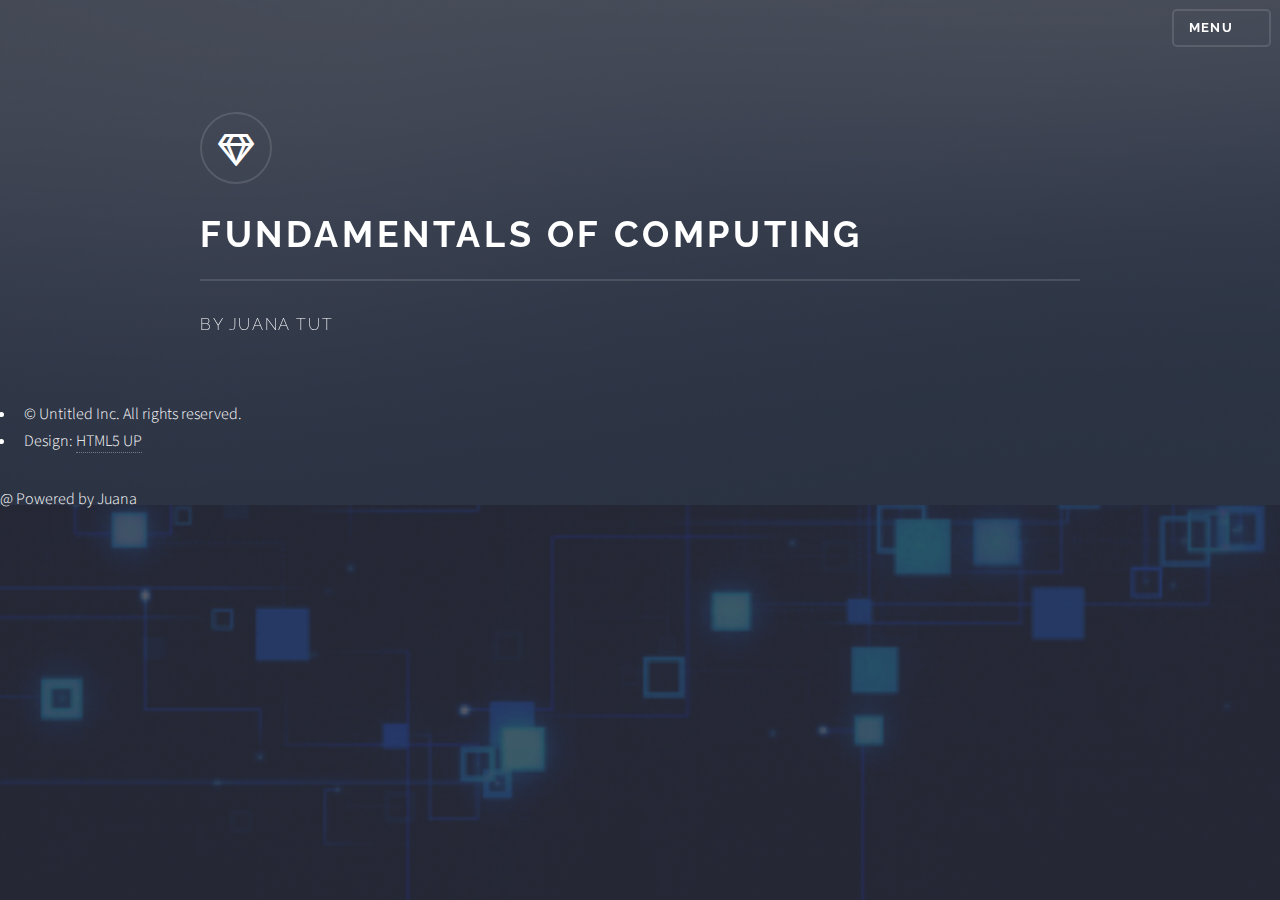
==== commit 6a34dda1: "Update index.html" ====
--- a/index.html
+++ b/index.html
@@ -30,7 +30,7 @@
 						<div class="inner">
 							<h2>Menu</h2>
 							<ul class="links">
-								<li><a href="index1.html">Home</a></li>
+								<li><a href="index.html">Home</a></li>
 								<li><a href="course.html">Course</a></li>
 								<li><a href="project.html">Projects</a></li>
 								<li><a href="concepts.html">Concepts</a></li>
@@ -68,6 +68,6 @@
 			<script src="assets/js/breakpoints.min.js"></script>
 			<script src="assets/js/util.js"></script>
 			<script src="assets/js/main.js"></script>
-
+ <p>@ Powered by Juana</p>
 	</body>
-</html>+</html>
--- a/assets/css/main.css
+++ b/assets/css/main.css
@@ -123,7 +123,7 @@
 /* Type */
 
 	body, input, select, textarea {
-		color: #ffffff;
+		color: white;
 		font-family: "Source Sans Pro", Helvetica, sans-serif;
 		font-size: 16.5pt;
 		font-weight: 300;
@@ -4153,4 +4153,4 @@
 			padding: 2em 1.5em 0.1em 1.5em ;
 		}
 
-	}+	}
